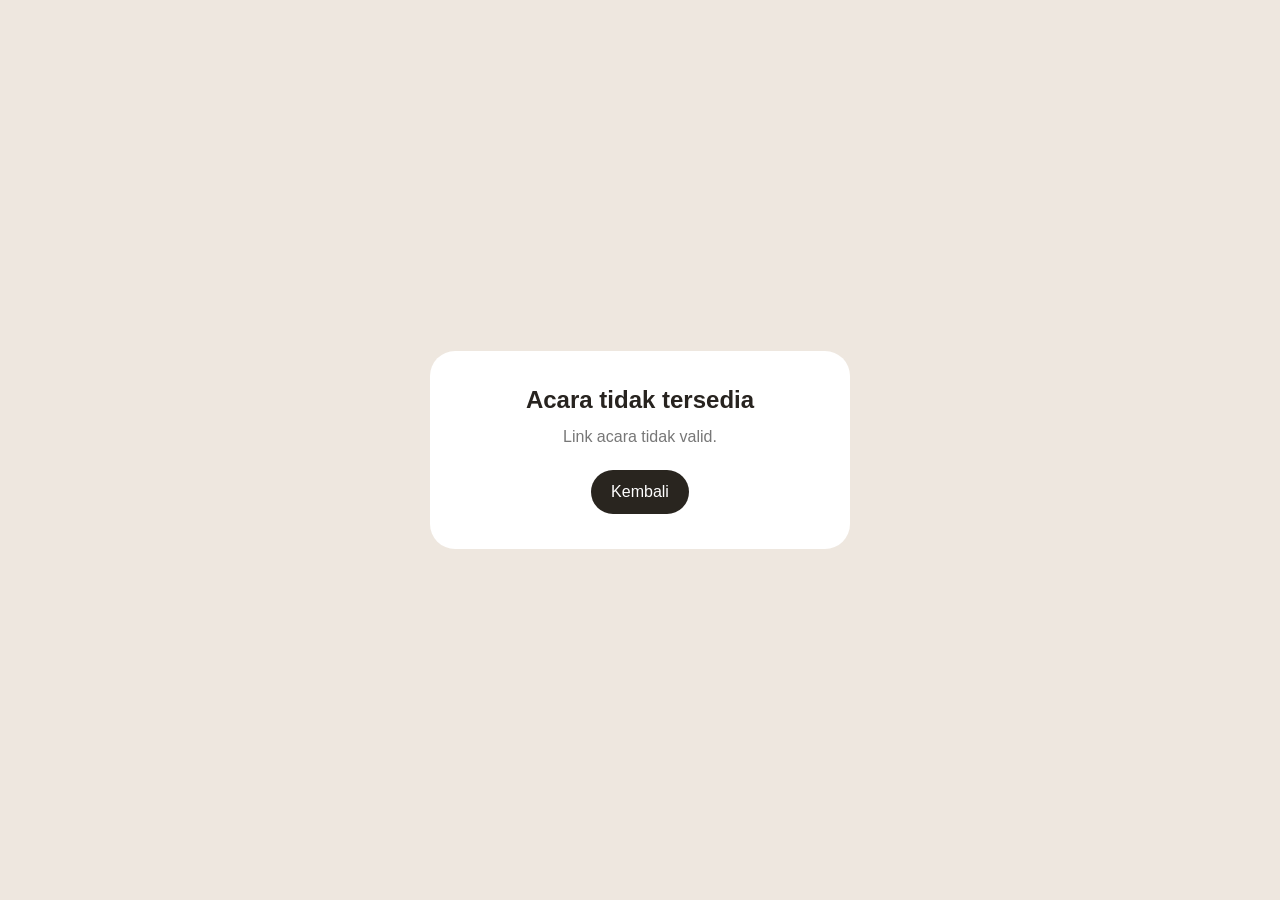
==== camera.html @ bd12e88d "Add utility actions button for mirror toggle" ====
<!DOCTYPE html>
<html lang="id">
<head>
<meta charset="UTF-8">

<meta
  name="viewport"
  content="width=device-width, initial-scale=1.0, viewport-fit=cover"
>

<title>Kamera | MoreMoments</title>

<style>

*{
  margin:0;
  padding:0;
  box-sizing:border-box;
}

html,
body{
  width:100%;
  height:100%;
  background:#000;
  font-family:Arial,Helvetica,sans-serif;
}

body{
  overflow:hidden;
}

.camera-app{
  width:100%;
  height:100%;
  position:relative;
  background:#000;
}


/* VIDEO */

.video-box{
  position:absolute;
  inset:0;
  overflow:hidden;
  background:#111;
}

video{
  width:100%;
  height:100%;
  object-fit:cover;
}


/* TOP */

.topbar{
  position:absolute;
  top:0;
  left:0;
  right:0;
  z-index:10;

  padding:
    max(18px, env(safe-area-inset-top))
    20px
    20px;

  display:flex;
  justify-content:space-between;
  align-items:center;

  background:linear-gradient(
    rgba(0,0,0,.58),
    transparent
  );

  color:white;
}

.event-info small{
  display:block;
  margin-bottom:3px;
  font-size:11px;
  opacity:.75;
}

.event-info strong{
  display:block;
  max-width:260px;
  overflow:hidden;
  text-overflow:ellipsis;
  white-space:nowrap;
  font-size:16px;
}

.event-time{
  margin-top:3px;
  font-size:9px;
  opacity:.7;
}

.exit{
  width:42px;
  height:42px;

  display:flex;
  align-items:center;
  justify-content:center;

  border-radius:50%;

  background:rgba(0,0,0,.35);

  backdrop-filter:blur(10px);

  color:#fff;
  text-decoration:none;

  font-size:21px;
}


/* COUNTER */

.counter{
  position:absolute;
  top:105px;
  left:50%;
  z-index:10;

  transform:translateX(-50%);

  padding:9px 15px;

  border-radius:999px;

  background:rgba(0,0,0,.46);

  backdrop-filter:blur(10px);

  color:#fff;

  font-size:12px;

  white-space:nowrap;
}

.utility-actions{
  position:absolute;
  top:155px;
  right:24px;
  z-index:10;

  display:flex;
  align-items:center;
  gap:10px;
}


/* FILTER BAR */

.filters{
  position:absolute;
  left:0;
  right:0;
  bottom:128px;
  z-index:25;
  display:flex;
  gap:8px;
  padding:0 14px 10px;
  overflow-x:auto;
  scrollbar-width:none;
  -webkit-overflow-scrolling:touch;
}

.filters::-webkit-scrollbar{
  display:none;
}

.filter-button{
  flex:none;
  min-width:82px;
  min-height:42px;
  padding:8px 12px;
  border:1px solid rgba(255,255,255,.28);
  border-radius:999px;
  background:rgba(0,0,0,.34);
  backdrop-filter:blur(10px);
  color:#fff;
  font-size:10px;
  font-weight:700;
  cursor:pointer;
}

.filter-button.active{
  background:#fff;
  color:#211d1a;
  border-color:#fff;
}

.filter-button small{
  display:block;
  margin-top:2px;
  font-size:8px;
  font-weight:400;
  opacity:.72;
}


/* BOTTOM CONTROLS */

.controls{
  position:absolute;
  bottom:0;
  left:0;
  right:0;
  z-index:20;

  padding:
    25px
    24px
    max(28px, env(safe-area-inset-bottom));

  background:linear-gradient(
    transparent,
    rgba(0,0,0,.78)
  );
}

.control-row{
  display:grid;
  grid-template-columns:1fr auto 1fr;
  align-items:center;
}


/* LAST PHOTO */

.last-photo{
  width:52px;
  height:52px;

  overflow:hidden;

  border:2px solid rgba(255,255,255,.65);
  border-radius:12px;

  background:rgba(255,255,255,.15);
}

.last-photo img{
  width:100%;
  height:100%;
  object-fit:cover;
  display:none;
}


/* SHUTTER */

.shutter-wrap{
  display:flex;
  justify-content:center;
}

.shutter{
  width:78px;
  height:78px;

  padding:5px;

  border:5px solid #fff;
  border-radius:50%;

  background:transparent;

  cursor:pointer;
}

.shutter-inner{
  width:100%;
  height:100%;

  border-radius:50%;

  background:#fff;

  transition:.12s;
}

.shutter:active .shutter-inner{
  transform:scale(.88);
}

.shutter:disabled{
  opacity:.5;
  cursor:not-allowed;
}


/* SWITCH */

.switch-wrap{
  display:flex;
  justify-content:flex-end;
  align-items:center;
  gap:8px;
}

.switch,
.mirror-toggle{
  width:52px;
  height:52px;

  border:0;
  border-radius:50%;

  background:rgba(255,255,255,.18);

  backdrop-filter:blur(10px);

  color:#fff;

  font-size:22px;

  cursor:pointer;
}

.mirror-toggle{
  font-size:18px;
  font-weight:800;
}

.mirror-toggle.active{
  background:#fff;
  color:#211d1a;
}

.topbar-actions{
  display:flex;
  align-items:center;
  gap:10px;
}

.timer-toggle{
  min-width:64px;
  height:42px;
  padding:0 14px;

  border:0;
  border-radius:999px;

  background:rgba(0,0,0,.35);

  backdrop-filter:blur(10px);

  color:#fff;

  font-size:13px;
  font-weight:800;
  letter-spacing:.2px;

  cursor:pointer;
}

.timer-toggle.active{
  background:#fff;
  color:#211d1a;
}

.timer-countdown{
  display:none;
  position:absolute;
  inset:0;
  z-index:450;
  align-items:center;
  justify-content:center;
  pointer-events:none;
  background:rgba(0,0,0,.18);
}

.timer-countdown.visible{
  display:flex;
}

.timer-countdown-number{
  width:126px;
  height:126px;
  display:flex;
  align-items:center;
  justify-content:center;
  border:4px solid rgba(255,255,255,.9);
  border-radius:50%;
  background:rgba(0,0,0,.38);
  backdrop-filter:blur(8px);
  color:#fff;
  font-family:Georgia,serif;
  font-size:64px;
  line-height:1;
  box-shadow:0 18px 50px rgba(0,0,0,.25);
}


/* FLASH */

.flash{
  position:absolute;
  inset:0;
  z-index:100;

  background:#fff;

  pointer-events:none;

  opacity:0;
}

.flash.active{
  animation:flash .25s ease;
}

@keyframes flash{
  0%{opacity:0;}
  40%{opacity:.9;}
  100%{opacity:0;}
}


/* PERMISSION */

.permission{
  position:absolute;
  inset:0;
  z-index:200;

  padding:25px;

  display:flex;
  align-items:center;
  justify-content:center;

  background:#f7f4f0;
}

.permission-card{
  width:100%;
  max-width:390px;

  padding:38px 28px;

  border-radius:28px;

  background:#fff;

  text-align:center;

  box-shadow:
    0 30px 80px
    rgba(0,0,0,.15);
}

.camera-icon{
  width:75px;
  height:75px;

  margin:0 auto 22px;

  display:flex;
  align-items:center;
  justify-content:center;

  border-radius:22px;

  background:#eee7df;

  font-size:34px;
}

.permission h1{
  margin-bottom:10px;
  font-size:25px;
}

.permission p{
  margin-bottom:25px;

  color:#777;

  font-size:14px;
  line-height:1.6;
}

.permission button{
  width:100%;
  height:53px;

  border:0;
  border-radius:999px;

  background:#29251f;
  color:#fff;

  font-size:15px;
  font-weight:700;

  cursor:pointer;
}

.permission-error{
  margin-top:16px;

  color:#b34f4f;

  font-size:12px;
  line-height:1.5;
}


/* LIMIT */

.limit-screen{
  display:none;

  position:absolute;
  inset:0;
  z-index:300;

  padding:25px;

  align-items:center;
  justify-content:center;

  background:#f7f4f0;
}

.limit-card{
  width:100%;
  max-width:380px;

  padding:35px;

  border-radius:28px;

  background:#fff;

  text-align:center;
}

.limit-card h2{
  margin-bottom:10px;
}

.limit-card p{
  margin-bottom:22px;

  color:#777;

  font-size:14px;
  line-height:1.6;
}

.limit-card a{
  display:inline-flex;
  align-items:center;
  justify-content:center;

  min-height:48px;

  padding:0 23px;

  border-radius:999px;

  background:#29251f;
  color:#fff;

  text-decoration:none;

  font-size:13px;
  font-weight:700;
}


/* EVENT LOCK */

.lock-screen{
  display:none;

  position:absolute;
  inset:0;
  z-index:500;

  padding:25px;

  align-items:center;
  justify-content:center;

  background:#f7f4f0;
}

.lock-screen.visible{
  display:flex;
}

.lock-card{
  width:100%;
  max-width:390px;

  padding:36px 28px;

  border-radius:30px;

  background:#fff;

  text-align:center;

  box-shadow:
    0 30px 80px
    rgba(0,0,0,.12);
}

.lock-icon{
  width:72px;
  height:72px;

  margin:0 auto 20px;

  display:flex;
  align-items:center;
  justify-content:center;

  border-radius:22px;

  background:#eee7df;

  font-size:32px;
}

.lock-label{
  margin-bottom:8px;

  color:#9c7457;

  font-size:10px;
  font-weight:800;

  letter-spacing:1.4px;
  text-transform:uppercase;
}

.lock-card h2{
  margin-bottom:10px;
  font-size:25px;
}

.lock-card p{
  color:#777;

  font-size:13px;
  line-height:1.65;
}

.lock-time{
  margin-top:18px;

  padding:14px;

  border-radius:15px;

  background:#f7f3ef;

  font-size:12px;
  line-height:1.65;
}

.lock-button{
  width:100%;
  min-height:50px;

  margin-top:18px;

  display:flex;
  align-items:center;
  justify-content:center;

  border-radius:999px;

  background:#29251f;
  color:#fff;

  text-decoration:none;

  font-size:13px;
  font-weight:700;
}

.lock-button.light{
  margin-top:8px;

  border:1px solid #ddd5cd;

  background:#fff;
  color:#29251f;
}


/* LOADING */

.loading-screen{
  position:absolute;
  inset:0;
  z-index:600;

  display:flex;
  align-items:center;
  justify-content:center;

  padding:25px;

  background:#f7f4f0;
}

.loading-card{
  color:#756d66;
  text-align:center;
  font-size:13px;
}


/* DESKTOP */

@media(min-width:700px){

  .camera-app{
    max-width:500px;
    margin:auto;
  }

  body{
    background:#111;
  }
}

</style>
</head>

<body>


<div class="camera-app">


  <div class="video-box">

    <video
      id="video"
      autoplay
      playsinline
      muted
    ></video>

  </div>


  <div class="topbar">

    <div class="event-info">

      <small id="guestName">
        Tamu
      </small>

      <strong id="eventName">
        MoreMoments
      </strong>

      <div
        class="event-time"
        id="eventTime"
      ></div>

    </div>

    <div class="topbar-actions">

      <button
        class="timer-toggle"
        id="timerToggle"
        aria-label="Timer kamera"
        title="Timer mati"
        type="button"
      >
        0s
      </button>

      <a
        href="#"
        class="exit"
        id="exitButton"
      >
        ×
      </a>

    </div>

  </div>


  <div
    class="counter"
    id="counter"
  >
    0 dari 15 foto
  </div>


  <div class="utility-actions">

    <button
      class="mirror-toggle active"
      id="mirrorToggle"
      aria-label="Mode cermin"
      title="Mode cermin aktif"
      type="button"
    >
      ⇆
    </button>

  </div>


  <div
    class="filters"
    id="filters"
    aria-label="Pilihan filter kamera"
  >

    <button class="filter-button active" type="button" data-filter="original">Original<small>Asli</small></button>
    <button class="filter-button" type="button" data-filter="natural">Natural<small>Lembut</small></button>
    <button class="filter-button" type="button" data-filter="bright">Bright<small>Lebih cerah</small></button>
    <button class="filter-button" type="button" data-filter="softwhite">Soft White<small>Putih halus</small></button>
    <button class="filter-button" type="button" data-filter="beauty">Beauty Glow<small>Cerah manis</small></button>
    <button class="filter-button" type="button" data-filter="creamy">Creamy<small>Putih creamy</small></button>
    <button class="filter-button" type="button" data-filter="rosy">Rosy<small>Pink lembut</small></button>
    <button class="filter-button" type="button" data-filter="peach">Peach<small>Fresh hangat</small></button>
    <button class="filter-button" type="button" data-filter="warm">Warm Glow<small>Hangat</small></button>
    <button class="filter-button" type="button" data-filter="cool">Cool Clean<small>Putih dingin</small></button>
    <button class="filter-button" type="button" data-filter="latte">Latte<small>Coklat lembut</small></button>
    <button class="filter-button" type="button" data-filter="dreamy">Dreamy<small>Soft airy</small></button>
    <button class="filter-button" type="button" data-filter="film">Film<small>Analog</small></button>
    <button class="filter-button" type="button" data-filter="moody">Moody<small>Dramatis</small></button>
    <button class="filter-button" type="button" data-filter="bw">B&amp;W<small>Hitam putih</small></button>
    <button class="filter-button" type="button" data-filter="vintage">Vintage<small>Klasik</small></button>

  </div>


  <div class="controls">

    <div class="control-row">


      <div class="last-photo">

        <img
          id="lastPhoto"
          alt="Foto terakhir"
        >

      </div>


      <div class="shutter-wrap">

        <button
          class="shutter"
          id="captureButton"
          aria-label="Ambil foto"
        >

          <div class="shutter-inner"></div>

        </button>

      </div>


      <div class="switch-wrap">

        <button
          class="switch"
          id="switchCamera"
          aria-label="Ganti kamera"
        >
          ↻
        </button>

      </div>


    </div>

  </div>


  <div
    class="timer-countdown"
    id="timerCountdown"
  >
    <div
      class="timer-countdown-number"
      id="timerCountdownNumber"
    >
      3
    </div>
  </div>

  <div
    class="flash"
    id="flash"
  ></div>


  <!-- IZIN KAMERA -->

  <div
    class="permission"
    id="permissionScreen"
  >

    <div class="permission-card">

      <div class="camera-icon">
        📷
      </div>

      <h1>
        Izinkan kamera
      </h1>

      <p>
        MoreMoments memerlukan akses kamera
        agar Anda dapat mengabadikan momen acara.
      </p>

      <button id="startCamera">
        Buka Kamera
      </button>

      <div
        class="permission-error"
        id="permissionError"
      ></div>

    </div>

  </div>


  <!-- JATAH HABIS -->

  <div
    class="limit-screen"
    id="limitScreen"
  >

    <div class="limit-card">

      <h2>
        Semua foto sudah diambil 🎉
      </h2>

      <p>
        Anda sudah menggunakan seluruh
        jatah foto untuk acara ini.
      </p>

      <a
        href="#"
        id="backEvent"
      >
        Kembali ke Acara
      </a>

    </div>

  </div>


  <!-- EVENT LOCK -->

  <div
    class="lock-screen"
    id="lockScreen"
  >

    <div class="lock-card">

      <div
        class="lock-icon"
        id="lockIcon"
      >
        ⏳
      </div>

      <div
        class="lock-label"
        id="lockLabel"
      >
        MOREMOMENTS
      </div>

      <h2 id="lockTitle">
        Acara belum dimulai
      </h2>

      <p id="lockText">
        Kamera belum tersedia.
      </p>

      <div
        class="lock-time"
        id="lockTime"
      ></div>

      <a
        href="#"
        class="lock-button"
        id="lockMainButton"
      >
        Kembali ke Acara
      </a>

      <a
        href="#"
        class="lock-button light"
        id="lockGalleryButton"
        style="display:none"
      >
        Lihat Galeri
      </a>

    </div>

  </div>


  <!-- LOADING -->

  <div
    class="loading-screen"
    id="loadingScreen"
  >

    <div class="loading-card">
      Memeriksa waktu acara...
    </div>

  </div>


  <canvas
    id="canvas"
    hidden
  ></canvas>

</div>


<script>

/* =====================================================
   CONFIG
===================================================== */

const API_URL =
  "https://api.ege.my.id";


const params =
  new URLSearchParams(
    window.location.search
  );


const slug =
  params.get("e");


/* =====================================================
   DATA
===================================================== */

let eventData =
  null;


let guest =
  null;


let stream =
  null;


let facingMode =
  "environment";


let mirrorMode =
  true;

let timerSeconds =
  0;

let timerRunning =
  false;

const TIMER_OPTIONS = [
  0,
  3,
  5,
  10
];


let eventTimer =
  null;


let refreshTimer =
  null;


let currentMode =
  null;


let activeFilter =
  "original";


const FILTERS = {

  original:{
    label:"Original",
    css:"none",
    brightness:1,
    contrast:1,
    saturation:1,
    warmth:0,
    tint:0,
    fade:0,
    grayscale:0,
    sepia:0
  },

  natural:{
    label:"Natural",
    css:"brightness(1.05) contrast(.98) saturate(1.04)",
    brightness:1.05,
    contrast:.98,
    saturation:1.04,
    warmth:2,
    tint:1,
    fade:.01,
    grayscale:0,
    sepia:0
  },

  bright:{
    label:"Bright",
    css:"brightness(1.14) contrast(1.03) saturate(1.04)",
    brightness:1.14,
    contrast:1.03,
    saturation:1.04,
    warmth:1,
    tint:0,
    fade:0,
    grayscale:0,
    sepia:0
  },

  softwhite:{
    label:"Soft White",
    css:"brightness(1.18) contrast(.94) saturate(.94)",
    brightness:1.18,
    contrast:.94,
    saturation:.94,
    warmth:1,
    tint:1,
    fade:.035,
    grayscale:0,
    sepia:0
  },

  beauty:{
    label:"Beauty Glow",
    css:"brightness(1.16) contrast(.95) saturate(1.08)",
    brightness:1.16,
    contrast:.95,
    saturation:1.08,
    warmth:4,
    tint:3,
    fade:.025,
    grayscale:0,
    sepia:.02
  },

  creamy:{
    label:"Creamy",
    css:"brightness(1.12) contrast(.92) saturate(.98) sepia(.06)",
    brightness:1.12,
    contrast:.92,
    saturation:.98,
    warmth:8,
    tint:2,
    fade:.055,
    grayscale:0,
    sepia:.06
  },

  rosy:{
    label:"Rosy",
    css:"brightness(1.10) contrast(.96) saturate(1.08)",
    brightness:1.10,
    contrast:.96,
    saturation:1.08,
    warmth:3,
    tint:9,
    fade:.025,
    grayscale:0,
    sepia:.02
  },

  peach:{
    label:"Peach",
    css:"brightness(1.10) contrast(.97) saturate(1.10) sepia(.05)",
    brightness:1.10,
    contrast:.97,
    saturation:1.10,
    warmth:9,
    tint:5,
    fade:.02,
    grayscale:0,
    sepia:.05
  },

  warm:{
    label:"Warm Glow",
    css:"brightness(1.08) contrast(1.02) saturate(1.10) sepia(.10)",
    brightness:1.08,
    contrast:1.02,
    saturation:1.10,
    warmth:12,
    tint:2,
    fade:0,
    grayscale:0,
    sepia:.10
  },

  cool:{
    label:"Cool Clean",
    css:"brightness(1.11) contrast(1.01) saturate(.94)",
    brightness:1.11,
    contrast:1.01,
    saturation:.94,
    warmth:-10,
    tint:0,
    fade:.01,
    grayscale:0,
    sepia:0
  },

  latte:{
    label:"Latte",
    css:"brightness(1.06) contrast(.94) saturate(.90) sepia(.13)",
    brightness:1.06,
    contrast:.94,
    saturation:.90,
    warmth:10,
    tint:1,
    fade:.07,
    grayscale:0,
    sepia:.13
  },

  dreamy:{
    label:"Dreamy",
    css:"brightness(1.14) contrast(.90) saturate(.92)",
    brightness:1.14,
    contrast:.90,
    saturation:.92,
    warmth:2,
    tint:4,
    fade:.08,
    grayscale:0,
    sepia:.02
  },

  film:{
    label:"Film",
    css:"brightness(1.03) contrast(1.08) saturate(.88) sepia(.06)",
    brightness:1.03,
    contrast:1.08,
    saturation:.88,
    warmth:5,
    tint:0,
    fade:.03,
    grayscale:.03,
    sepia:.06
  },

  moody:{
    label:"Moody",
    css:"brightness(.92) contrast(1.13) saturate(.86)",
    brightness:.92,
    contrast:1.13,
    saturation:.86,
    warmth:-2,
    tint:0,
    fade:0,
    grayscale:.05,
    sepia:0
  },

  bw:{
    label:"B&W",
    css:"grayscale(1) contrast(1.08) brightness(1.04)",
    brightness:1.04,
    contrast:1.08,
    saturation:1,
    warmth:0,
    tint:0,
    fade:0,
    grayscale:1,
    sepia:0
  },

  vintage:{
    label:"Vintage",
    css:"sepia(.28) saturate(.88) contrast(.96) brightness(1.05)",
    brightness:1.05,
    contrast:.96,
    saturation:.88,
    warmth:8,
    tint:1,
    fade:.05,
    grayscale:0,
    sepia:.28
  }

};


/*
Jam server.
*/

let serverEpochMs =
  null;


let performanceBaseline =
  null;


/* =====================================================
   ELEMENT
===================================================== */

const video =
  document.getElementById(
    "video"
  );


const canvas =
  document.getElementById(
    "canvas"
  );


const captureButton =
  document.getElementById(
    "captureButton"
  );


const switchButton =
  document.getElementById(
    "switchCamera"
  );


const mirrorToggle =
  document.getElementById(
    "mirrorToggle"
  );

const timerToggle =
  document.getElementById(
    "timerToggle"
  );

const timerCountdown =
  document.getElementById(
    "timerCountdown"
  );

const timerCountdownNumber =
  document.getElementById(
    "timerCountdownNumber"
  );


const permissionScreen =
  document.getElementById(
    "permissionScreen"
  );


const permissionError =
  document.getElementById(
    "permissionError"
  );


const lastPhoto =
  document.getElementById(
    "lastPhoto"
  );


const counter =
  document.getElementById(
    "counter"
  );


const flash =
  document.getElementById(
    "flash"
  );


const limitScreen =
  document.getElementById(
    "limitScreen"
  );


const lockScreen =
  document.getElementById(
    "lockScreen"
  );


const loadingScreen =
  document.getElementById(
    "loadingScreen"
  );


const filtersBar =
  document.getElementById(
    "filters"
  );


/* =====================================================
   TIMEZONE
===================================================== */

function timezoneLabel(
  timezone
){

  if(
    timezone ===
    "Asia/Jakarta"
  ){
    return "WIB";
  }


  if(
    timezone ===
    "Asia/Jayapura"
  ){
    return "WIT";
  }


  return "WITA";
}


/* =====================================================
   SERVER CLOCK
===================================================== */

function syncServerClock(
  serverTime
){

  const parsed =
    Date.parse(
      serverTime
    );


  if(
    Number.isNaN(
      parsed
    )
  ){
    return false;
  }


  serverEpochMs =
    parsed;


  performanceBaseline =
    performance.now();


  return true;
}


function getServerNow(){

  if(
    serverEpochMs === null ||
    performanceBaseline === null
  ){

    return null;
  }


  return (
    serverEpochMs
    +
    (
      performance.now()
      -
      performanceBaseline
    )
  );
}


/* =====================================================
   FORMAT DATE
===================================================== */

function formatDate(
  value
){

  if(!value){
    return "-";
  }


  return new Date(
    value +
    "T00:00:00"
  )
  .toLocaleDateString(
    "id-ID",
    {
      weekday:"long",
      day:"numeric",
      month:"long",
      year:"numeric"
    }
  );
}


function formatEventRange(
  startDate,
  endDate
){

  if(!startDate){
    return "-";
  }

  const finalEndDate =
    endDate ||
    startDate;

  if(
    finalEndDate ===
    startDate
  ){
    return formatDate(
      startDate
    );
  }

  return (
    formatDate(
      startDate
    )
    +
    " – "
    +
    formatDate(
      finalEndDate
    )
  );
}


/* =====================================================
   GUEST
===================================================== */

function loadGuest(){

  if(!slug){
    return false;
  }


  const saved =
    localStorage.getItem(
      "momentsGuest_" +
      slug
    );


  if(!saved){
    return false;
  }


  try{

    guest =
      JSON.parse(
        saved
      );


    if(
      !guest ||
      !guest.id ||
      !guest.guestToken
    ){
      return false;
    }


    return true;


  }catch(error){

    console.error(
      error
    );


    return false;
  }
}


/* =====================================================
   LOAD EVENT FROM SERVER
===================================================== */

async function loadEvent(
  quiet = false
){

  if(!slug){

    window.location.href =
      "index.html";

    return false;
  }


  try{

    const response =
      await fetch(
        API_URL +
        "/api/events/" +
        encodeURIComponent(
          slug
        ),
        {
          cache:"no-store"
        }
      );


    const data =
      await response.json();


    if(
      !response.ok ||
      !data.success ||
      !data.event
    ){

      throw new Error(
        data.error ||
        "Acara tidak ditemukan."
      );
    }


    if(
      data.serverTime
    ){

      syncServerClock(
        data.serverTime
      );
    }


    const raw =
      data.event;


    eventData = {

      id:
        raw.id,

      slug:
        raw.slug,

      name:
        raw.name,

      type:
        raw.event_type,

      date:
        raw.event_date,

      endDate:
        raw.end_date ||
        raw.event_date,

      startTime:
        raw.start_time,

      endTime:
        raw.end_time,

      timezone:
        raw.timezone ||
        "Asia/Makassar",

      maxGuests:
        Number(
          raw.max_guests ||
          0
        ),

      shots:
        Number(
          raw.shots_per_guest ||
          15
        ),

      filter:
        raw.filter ||
        "original",

      status:
        raw.status,

      phase:
        data.eventPhase ||
        raw.event_phase ||
        "invalid",

      startAt:
        raw.start_at
          ?
          Date.parse(
            raw.start_at
          )
          :
          null,

      endAt:
        raw.end_at
          ?
          Date.parse(
            raw.end_at
          )
          :
          null
    };


    /*
    Kalau jatah foto diedit pemilik,
    guest yang sudah masuk juga mengikuti
    batas terbaru.
    */

    if(guest){

      guest.shotsLimit =
        eventData.shots;


      localStorage.setItem(
        "momentsGuest_" +
        slug,

        JSON.stringify(
          guest
        )
      );
    }


    localStorage.setItem(
      "momentsEvent",
      JSON.stringify(
        eventData
      )
    );


    setupPage();


    loadingScreen.style.display =
      "none";


    checkEventAccess();


    return true;


  }catch(error){

    console.error(
      error
    );


    if(!quiet){

      loadingScreen.innerHTML = `

        <div class="lock-card">

          <div class="lock-icon">
            ⚠️
          </div>

          <h2>
            Acara tidak tersedia
          </h2>

          <p>
            ${escapeHtml(
              error.message
            )}
          </p>

          <a
            class="lock-button"
            href="index.html"
          >
            Kembali
          </a>

        </div>
      `;
    }


    return false;
  }
}


/* =====================================================
   ESCAPE
===================================================== */

function escapeHtml(
  value
){

  return String(
    value || ""
  )
  .replace(/&/g,"&amp;")
  .replace(/</g,"&lt;")
  .replace(/>/g,"&gt;")
  .replace(/"/g,"&quot;")
  .replace(/'/g,"&#039;");
}


/* =====================================================
   SETUP PAGE
===================================================== */

function setupPage(){

  if(!eventData){
    return;
  }


  const tz =
    timezoneLabel(
      eventData.timezone
    );


  document.getElementById(
    "eventName"
  ).textContent =
    eventData.name ||
    "MoreMoments";


  document.getElementById(
    "guestName"
  ).textContent =
    guest?.name ||
    "Tamu";


  document.getElementById(
    "eventTime"
  ).textContent =
    (
      eventData.endDate &&
      eventData.endDate !==
      eventData.date
        ?
        formatEventRange(
          eventData.date,
          eventData.endDate
        ) +
        " • "
        :
        ""
    )
    +
    eventData.startTime
    +
    "–"
    +
    eventData.endTime
    +
    " "
    +
    tz;


  document.getElementById(
    "exitButton"
  ).href =
    "event.html?e="
    +
    encodeURIComponent(
      slug
    );


  document.getElementById(
    "backEvent"
  ).href =
    "event.html?e="
    +
    encodeURIComponent(
      slug
    );


  document.getElementById(
    "lockMainButton"
  ).href =
    "event.html?e="
    +
    encodeURIComponent(
      slug
    );


  document.getElementById(
    "lockGalleryButton"
  ).href =
    "gallery.html?e="
    +
    encodeURIComponent(
      slug
    );


  document.title =
    "Kamera "
    +
    eventData.name
    +
    " | MoreMoments";


  updateCounter();
}


/* =====================================================
   EVENT MODE - SERVER TIME
===================================================== */

function getEventMode(){

  if(!eventData){
    return "loading";
  }


  if(
    eventData.status !==
    "active"
  ){
    return "inactive";
  }


  const now =
    getServerNow();


  /*
  Kalau belum ada clock server,
  percaya phase dari Worker.
  */

  if(
    now === null
  ){

    return (
      eventData.phase ||
      "invalid"
    );
  }


  if(
    !Number.isFinite(
      eventData.startAt
    ) ||
    !Number.isFinite(
      eventData.endAt
    )
  ){

    return (
      eventData.phase ||
      "invalid"
    );
  }


  if(
    now <
    eventData.startAt
  ){

    return "waiting";
  }


  if(
    now >=
    eventData.endAt
  ){

    return "finished";
  }


  return "active";
}


/* =====================================================
   COUNTDOWN TEXT
===================================================== */

function getCountdownText(){

  if(
    !eventData ||
    !Number.isFinite(
      eventData.startAt
    )
  ){

    return "";
  }


  const now =
    getServerNow();


  if(
    now === null
  ){
    return "";
  }


  let diff =
    Math.max(
      0,
      eventData.startAt -
      now
    );


  const day =
    86400000;


  const hour =
    3600000;


  const minute =
    60000;


  const days =
    Math.floor(
      diff /
      day
    );


  diff %=
    day;


  const hours =
    Math.floor(
      diff /
      hour
    );


  diff %=
    hour;


  const minutes =
    Math.floor(
      diff /
      minute
    );


  diff %=
    minute;


  const seconds =
    Math.floor(
      diff /
      1000
    );


  return (
    days
    +
    " hari "
    +
    String(
      hours
    ).padStart(
      2,
      "0"
    )
    +
    " jam "
    +
    String(
      minutes
    ).padStart(
      2,
      "0"
    )
    +
    " menit "
    +
    String(
      seconds
    ).padStart(
      2,
      "0"
    )
    +
    " detik"
  );
}


/* =====================================================
   LOCK
===================================================== */

function showLock(
  mode
){

  stopCamera();


  permissionScreen.style.display =
    "none";


  lockScreen.classList.add(
    "visible"
  );


  const icon =
    document.getElementById(
      "lockIcon"
    );


  const label =
    document.getElementById(
      "lockLabel"
    );


  const title =
    document.getElementById(
      "lockTitle"
    );


  const text =
    document.getElementById(
      "lockText"
    );


  const time =
    document.getElementById(
      "lockTime"
    );


  const gallery =
    document.getElementById(
      "lockGalleryButton"
    );


  gallery.style.display =
    "none";


  const tz =
    timezoneLabel(
      eventData.timezone
    );


  if(
    mode ===
    "waiting"
  ){

    icon.textContent =
      "⏳";


    label.textContent =
      "BELUM DIMULAI";


    title.textContent =
      "Acara belum dimulai";


    text.textContent =
      "QR Code Anda sudah benar. Kamera akan otomatis tersedia saat waktu acara dimulai.";


    time.innerHTML =
      "<strong>"
      +
      getCountdownText()
      +
      "</strong><br>"
      +
      "Kamera aktif "
      +
      formatDate(
        eventData.date
      )
      +
      " pukul "
      +
      eventData.startTime
      +
      " "
      +
      tz
      +
      ".";


  }else if(
    mode ===
    "finished"
  ){

    icon.textContent =
      "🎉";


    label.textContent =
      "SELESAI";


    title.textContent =
      "Acara telah selesai";


    text.textContent =
      "Waktu mengambil foto sudah berakhir. Terima kasih sudah ikut mengabadikan momen acara ini.";


    time.textContent =
      formatEventRange(
        eventData.date,
        eventData.endDate
      )
      +
      " • "
      +
      eventData.startTime
      +
      " – "
      +
      eventData.endTime
      +
      " "
      +
      tz;


    gallery.style.display =
      "flex";


  }else if(
    mode ===
    "inactive"
  ){

    icon.textContent =
      "🔒";


    label.textContent =
      "NONAKTIF";


    title.textContent =
      "Acara tidak aktif";


    text.textContent =
      "Acara ini sedang dinonaktifkan oleh penyelenggara.";


    time.textContent =
      "Kamera untuk tamu sedang ditutup.";


  }else{

    icon.textContent =
      "⚠️";


    label.textContent =
      "TIDAK TERSEDIA";


    title.textContent =
      "Kamera tidak tersedia";


    text.textContent =
      "Status acara tidak dapat ditentukan.";


    time.textContent =
      "";
  }
}


/* =====================================================
   CHECK ACCESS
===================================================== */

function checkEventAccess(){

  if(!eventData){
    return;
  }


  const mode =
    getEventMode();


  if(
    mode !==
    currentMode
  ){

    currentMode =
      mode;
  }


  if(
    mode ===
    "active"
  ){

    lockScreen.classList.remove(
      "visible"
    );


    const taken =
      Number(
        guest?.shotsTaken ||
        0
      );


    const limit =
      Number(
        eventData.shots ||
        15
      );


    if(
      taken >= limit
    ){

      limitScreen.style.display =
        "flex";


      permissionScreen.style.display =
        "none";


      stopCamera();


      return;
    }


    limitScreen.style.display =
      "none";


    /*
    Jangan tampilkan izin ulang
    kalau kamera sudah hidup.
    */

    if(!stream){

      permissionScreen.style.display =
        "flex";
    }


  }else{

    limitScreen.style.display =
      "none";


    showLock(
      mode
    );
  }
}


/* =====================================================
   COUNTER
===================================================== */

function updateCounter(){

  if(
    !guest ||
    !eventData
  ){
    return;
  }


  const taken =
    Number(
      guest.shotsTaken ||
      0
    );


  const max =
    Number(
      eventData.shots ||
      15
    );


  counter.textContent =
    taken
    +
    " dari "
    +
    max
    +
    " foto";


  if(
    taken >= max
  ){

    limitScreen.style.display =
      "flex";


    permissionScreen.style.display =
      "none";


    stopCamera();
  }
}


/* =====================================================
   MODE CERMIN
===================================================== */

function applyMirrorPreview(){

  video.style.transform =
    mirrorMode
      ?
      "scaleX(-1)"
      :
      "scaleX(1)";


  mirrorToggle.classList.toggle(
    "active",
    mirrorMode
  );


  mirrorToggle.title =
    mirrorMode
      ?
      "Mode cermin aktif"
      :
      "Mode cermin nonaktif";


  mirrorToggle.setAttribute(
    "aria-pressed",
    mirrorMode
      ?
      "true"
      :
      "false"
  );


  localStorage.setItem(
    "momentsMirrorMode",
    mirrorMode
      ?
      "1"
      :
      "0"
  );
}


function loadMirrorMode(){

  const saved =
    localStorage.getItem(
      "momentsMirrorMode"
    );


  /*
    Default SELALU cermin.
    Kalau user pernah mematikannya,
    pilihan terakhir tetap diingat.
  */
  mirrorMode =
    saved === null
      ?
      true
      :
      saved === "1";


  applyMirrorPreview();
}


mirrorToggle.addEventListener(
  "click",
  function(){

    mirrorMode =
      !mirrorMode;


    applyMirrorPreview();
  }
);


/* =====================================================
   FILTER CAMERA
===================================================== */

function applyFilterPreview(){

  const config =
    FILTERS[
      activeFilter
    ]
    ||
    FILTERS.original;


  video.style.filter =
    config.css;


  document
    .querySelectorAll(
      ".filter-button"
    )
    .forEach(
      button => {

        button.classList.toggle(
          "active",
          button.dataset.filter ===
          activeFilter
        );
      }
    );


  localStorage.setItem(
    "momentsCameraFilter",
    activeFilter
  );
}


function loadSavedFilter(){

  const saved =
    localStorage.getItem(
      "momentsCameraFilter"
    );


  if(
    saved &&
    FILTERS[saved]
  ){

    activeFilter =
      saved;
  }


  applyFilterPreview();
}


filtersBar.addEventListener(
  "click",
  function(event){

    const button =
      event.target.closest(
        ".filter-button"
      );


    if(!button){
      return;
    }


    const name =
      button.dataset.filter;


    if(!FILTERS[name]){
      return;
    }


    activeFilter =
      name;


    applyFilterPreview();
  }
);


/* =====================================================
   FILTER HASIL FOTO
   Diproses langsung per pixel agar hasil tersimpan
   sama dengan preview, termasuk di browser yang tidak
   mendukung CanvasRenderingContext2D.filter.
===================================================== */

function clamp255(value){
  return Math.max(
    0,
    Math.min(
      255,
      value
    )
  );
}


function applySavedPhotoFilter(
  ctx,
  width,
  height,
  filterName
){

  const preset =
    FILTERS[filterName] ||
    FILTERS.original;


  if(filterName === "original"){
    return;
  }


  const imageData =
    ctx.getImageData(
      0,
      0,
      width,
      height
    );


  const data =
    imageData.data;


  const brightness =
    preset.brightness ?? 1;


  const contrast =
    preset.contrast ?? 1;


  const saturation =
    preset.saturation ?? 1;


  const warmth =
    preset.warmth ?? 0;


  const tint =
    preset.tint ?? 0;


  const fade =
    preset.fade ?? 0;


  const grayscale =
    preset.grayscale ?? 0;


  const sepia =
    preset.sepia ?? 0;


  for(
    let i = 0;
    i < data.length;
    i += 4
  ){

    let r =
      data[i];

    let g =
      data[i + 1];

    let b =
      data[i + 2];


    /* brightness */

    r *= brightness;
    g *= brightness;
    b *= brightness;


    /* contrast */

    r =
      (r - 128) *
      contrast +
      128;

    g =
      (g - 128) *
      contrast +
      128;

    b =
      (b - 128) *
      contrast +
      128;


    /* saturation */

    const luma =
      0.299 * r +
      0.587 * g +
      0.114 * b;


    r =
      luma +
      (r - luma) *
      saturation;

    g =
      luma +
      (g - luma) *
      saturation;

    b =
      luma +
      (b - luma) *
      saturation;


    /* warmth */

    r += warmth;
    b -= warmth;


    /* pink / magenta tint */

    r += tint;
    b += tint * 0.45;
    g -= tint * 0.18;


    /* sepia */

    if(sepia > 0){

      const sr =
        r * .393 +
        g * .769 +
        b * .189;

      const sg =
        r * .349 +
        g * .686 +
        b * .168;

      const sb =
        r * .272 +
        g * .534 +
        b * .131;


      r =
        r * (1 - sepia) +
        sr * sepia;

      g =
        g * (1 - sepia) +
        sg * sepia;

      b =
        b * (1 - sepia) +
        sb * sepia;
    }


    /* grayscale */

    if(grayscale > 0){

      const gray =
        0.299 * r +
        0.587 * g +
        0.114 * b;


      r =
        r * (1 - grayscale) +
        gray * grayscale;

      g =
        g * (1 - grayscale) +
        gray * grayscale;

      b =
        b * (1 - grayscale) +
        gray * grayscale;
    }


    /* fade menuju putih */

    if(fade > 0){

      r =
        r * (1 - fade) +
        255 * fade;

      g =
        g * (1 - fade) +
        255 * fade;

      b =
        b * (1 - fade) +
        255 * fade;
    }


    data[i] =
      clamp255(r);

    data[i + 1] =
      clamp255(g);

    data[i + 2] =
      clamp255(b);
  }


  ctx.putImageData(
    imageData,
    0,
    0
  );
}


/* =====================================================
   START CAMERA
===================================================== */

async function startCamera(){

  /*
  Selalu cek server state lokal
  sebelum meminta izin kamera.
  */

  if(
    getEventMode() !==
    "active"
  ){

    checkEventAccess();

    return;
  }


  permissionError.textContent =
    "";


  if(
    !navigator.mediaDevices ||
    !navigator.mediaDevices.getUserMedia
  ){

    permissionError.textContent =
      "Browser ini tidak mendukung akses kamera.";

    return;
  }


  try{

    stopCamera();


    const constraints = {

      audio:false,

      video:{

        facingMode:{
          ideal:
            facingMode
        },

        width:{
          ideal:
            1920
        },

        height:{
          ideal:
            1080
        }
      }
    };


    stream =
      await navigator
        .mediaDevices
        .getUserMedia(
          constraints
        );


    /*
    Cek lagi setelah permission selesai.
    */

    if(
      getEventMode() !==
      "active"
    ){

      stopCamera();

      checkEventAccess();

      return;
    }


    video.srcObject =
      stream;


    await video.play();


    applyMirrorPreview();

    applyFilterPreview();


    permissionScreen.style.display =
      "none";


  }catch(error){

    console.error(
      error
    );


    permissionError.innerHTML =
      "Kamera tidak dapat dibuka.<br>"
      +
      "Pastikan izin kamera sudah diberikan pada browser.";
  }
}


/* =====================================================
   STOP CAMERA
===================================================== */

function stopCamera(){

  if(stream){

    stream
      .getTracks()
      .forEach(
        track =>
          track.stop()
      );


    stream =
      null;
  }


  video.srcObject =
    null;
}


/* =====================================================
   TIMER KAMERA
===================================================== */

function renderTimerButton(){

  timerToggle.textContent =
    timerSeconds === 0
      ?
      "⏱ Timer"
      :
      "⏱ " +
      timerSeconds +
      "s";

  timerToggle.classList.toggle(
    "active",
    timerSeconds > 0
  );

  timerToggle.title =
    timerSeconds === 0
      ?
      "Timer mati"
      :
      "Timer " +
      timerSeconds +
      " detik";

  localStorage.setItem(
    "momentsCameraTimer",
    String(
      timerSeconds
    )
  );
}


function loadTimerSetting(){

  timerSeconds = 0;

  localStorage.removeItem(
    "momentsCameraTimer"
  );

  renderTimerButton();
}


timerToggle.addEventListener(
  "click",
  function(){

    if(timerRunning){
      return;
    }

    const index =
      TIMER_OPTIONS.indexOf(
        timerSeconds
      );

    timerSeconds =
      TIMER_OPTIONS[
        (
          index + 1
        )
        %
        TIMER_OPTIONS.length
      ];

    renderTimerButton();
  }
);


async function runCaptureTimer(){

  if(
    timerSeconds <= 0
  ){
    return true;
  }

  timerRunning =
    true;

  captureButton.disabled =
    true;

  timerToggle.disabled =
    true;

  switchButton.disabled =
    true;

  mirrorToggle.disabled =
    true;

  timerCountdown.classList.add(
    "visible"
  );

  try{

    for(
      let remaining =
        timerSeconds;
      remaining >= 1;
      remaining--
    ){

      if(
        getEventMode() !==
        "active"
      ){
        return false;
      }

      timerCountdownNumber.textContent =
        String(
          remaining
        );

      await new Promise(
        resolve =>
          setTimeout(
            resolve,
            1000
          )
      );
    }

    timerCountdownNumber.textContent =
      "📷";

    await new Promise(
      resolve =>
        setTimeout(
          resolve,
          180
        )
    );

    return (
      getEventMode() ===
      "active"
    );

  }finally{

    timerCountdown.classList.remove(
      "visible"
    );

    timerRunning =
      false;

    captureButton.disabled =
      false;

    timerToggle.disabled =
      false;

    switchButton.disabled =
      false;

    mirrorToggle.disabled =
      false;
  }
}


/* =====================================================
   CAMERA BUTTON
===================================================== */

document.getElementById(
  "startCamera"
).addEventListener(
  "click",
  startCamera
);


/* =====================================================
   SWITCH CAMERA
===================================================== */

switchButton.addEventListener(
  "click",
  async function(){

    if(
      getEventMode() !==
      "active"
    ){

      checkEventAccess();

      return;
    }


    facingMode =
      facingMode ===
      "environment"
      ?
      "user"
      :
      "environment";


    await startCamera();
  }
);


/* =====================================================
   CAPTURE
===================================================== */

captureButton.addEventListener(
  "click",
  async function(){

    if(timerRunning){
      return;
    }

    if(
      getEventMode() !==
      "active"
    ){

      await loadEvent(
        true
      );

      checkEventAccess();

      return;
    }

    const ready =
      await runCaptureTimer();

    if(!ready){

      await loadEvent(
        true
      );

      checkEventAccess();

      return;
    }

    await capturePhoto();
  }
);


async function capturePhoto(){

  if(
    getEventMode() !==
    "active"
  ){

    await loadEvent(
      true
    );


    checkEventAccess();

    return;
  }


  const max =
    Number(
      eventData.shots ||
      15
    );


  if(
    Number(
      guest.shotsTaken ||
      0
    ) >= max
  ){

    updateCounter();

    return;
  }


  if(
    !video.videoWidth ||
    !video.videoHeight
  ){

    return;
  }


  captureButton.disabled =
    true;


  try{


    /* FLASH */

    flash.classList.remove(
      "active"
    );


    void flash.offsetWidth;


    flash.classList.add(
      "active"
    );


    /* FOTO SIZE */

    const maxWidth =
      1600;


    let width =
      video.videoWidth;


    let height =
      video.videoHeight;


    if(
      width >
      maxWidth
    ){

      const ratio =
        maxWidth /
        width;


      width =
        maxWidth;


      height =
        Math.round(
          height *
          ratio
        );
    }


    canvas.width =
      width;


    canvas.height =
      height;


    const ctx =
      canvas.getContext(
        "2d"
      );
    /* MODE CERMIN PADA HASIL FOTO */

    if(
      mirrorMode
    ){

      ctx.save();


      ctx.translate(
        width,
        0
      );


      ctx.scale(
        -1,
        1
      );


      ctx.drawImage(
        video,
        0,
        0,
        width,
        height
      );


      ctx.restore();


    }else{


      ctx.drawImage(
        video,
        0,
        0,
        width,
        height
      );
    }


    applySavedPhotoFilter(
      ctx,
      width,
      height,
      activeFilter
    );


    /* WEBP */

    const photoBlob =
      await new Promise(
        (
          resolve,
          reject
        ) => {

          canvas.toBlob(
            blob => {

              if(blob){

                resolve(
                  blob
                );

              }else{

                reject(
                  new Error(
                    "Foto gagal diproses."
                  )
                );
              }
            },

            "image/webp",

            0.82
          );
        }
      );


    /*
    Cek ulang waktu sebelum upload.
    */

    if(
      getEventMode() !==
      "active"
    ){

      await loadEvent(
        true
      );


      checkEventAccess();

      return;
    }


    /* PREVIEW */

    const previewUrl =
      URL.createObjectURL(
        photoBlob
      );


    lastPhoto.src =
      previewUrl;


    lastPhoto.style.display =
      "block";


    /* FORM */

    const formData =
      new FormData();


    formData.append(
      "photo",
      photoBlob,
      "photo.webp"
    );


    formData.append(
      "eventId",
      eventData.id
    );


    formData.append(
      "guestId",
      guest.id
    );


    formData.append(
      "guestToken",
      guest.guestToken
    );


    formData.append(
      "width",
      String(
        width
      )
    );


    formData.append(
      "height",
      String(
        height
      )
    );


    formData.append(
      "filter",
      activeFilter
    );


    /* UPLOAD */

    const response =
      await fetch(
        API_URL +
        "/api/photos",
        {
          method:
            "POST",

          body:
            formData
        }
      );


    const data =
      await response.json();


    if(
      !response.ok ||
      !data.success
    ){

      /*
      Kalau Worker menolak karena waktu/status,
      refresh event agar layar kamera
      langsung menyesuaikan.
      */

      if(
        data.eventPhase
      ){

        await loadEvent(
          true
        );


        checkEventAccess();
      }


      throw new Error(
        data.error ||
        "Foto gagal disimpan."
      );
    }


    guest.shotsTaken =
      Number(
        data.shotsTaken ||
        0
      );


    guest.shotsLimit =
      Number(
        data.shotsLimit ||
        eventData.shots
      );


    localStorage.setItem(
      "momentsGuest_" +
      slug,

      JSON.stringify(
        guest
      )
    );


    updateCounter();


  }catch(error){

    console.error(
      error
    );


    alert(
      error.message ||
      "Foto gagal di-upload."
    );


  }finally{

    captureButton.disabled =
      false;
  }
}


/* =====================================================
   CLEANUP
===================================================== */

function cleanup(){

  stopCamera();


  if(eventTimer){

    clearInterval(
      eventTimer
    );
  }


  if(refreshTimer){

    clearInterval(
      refreshTimer
    );
  }
}


window.addEventListener(
  "beforeunload",
  cleanup
);


/* =====================================================
   START
===================================================== */

async function start(){

  loadMirrorMode();

  loadTimerSetting();

  loadSavedFilter();


  /*
  Kamera hanya untuk tamu
  yang sudah bergabung.
  */

  if(
    !slug ||
    !loadGuest()
  ){

    window.location.href =
      "event.html?e="
      +
      encodeURIComponent(
        slug || ""
      );

    return;
  }


  const loaded =
    await loadEvent();


  if(!loaded){
    return;
  }


  /*
  Cek perubahan waktu setiap detik
  berdasarkan clock server.
  */

  eventTimer =
    setInterval(
      checkEventAccess,
      1000
    );


  /*
  Sinkron ke Cloudflare setiap 30 detik.

  Jika pemilik:
  - memperpanjang waktu
  - menambah jatah foto
  - menonaktifkan acara
  - mengaktifkan kembali acara

  perubahan otomatis masuk ke HP tamu.
  */

  refreshTimer =
    setInterval(
      async function(){

        await loadEvent(
          true
        );

      },
      30000
    );
}


start();

</script>

</body>
</html>
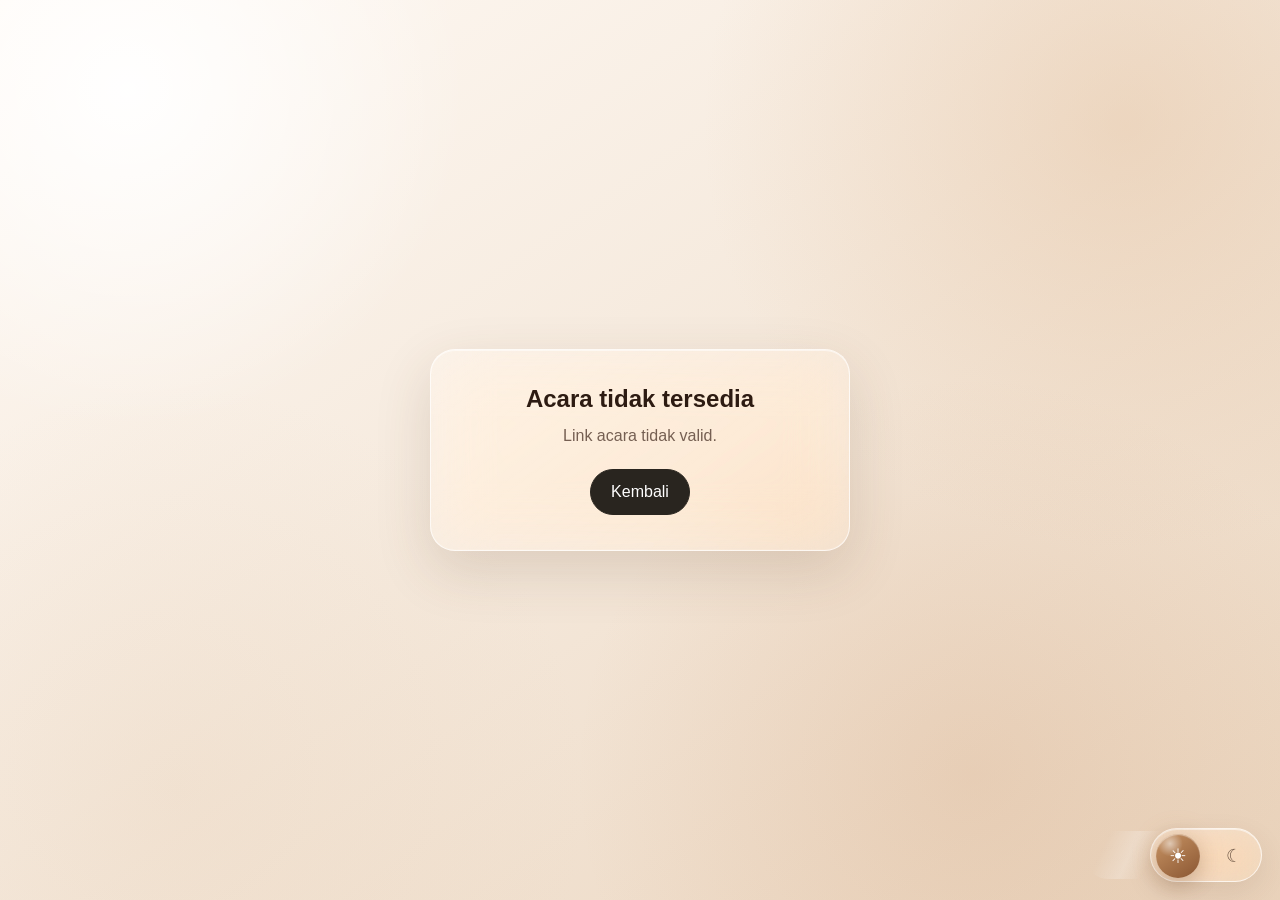
==== commit 66e5a910: "Update camera.html" ====
--- a/camera.html
+++ b/camera.html
@@ -150,13 +150,25 @@
 
 .utility-actions{
   position:absolute;
-  top:155px;
-  right:24px;
-  z-index:10;
+  right:18px;
+  bottom:190px;
+  z-index:30;
 
   display:flex;
   align-items:center;
   gap:10px;
+}
+
+.mirror-status{
+  padding:8px 12px;
+  border-radius:999px;
+  background:rgba(0,0,0,.36);
+  backdrop-filter:blur(10px);
+  color:#fff;
+  font-size:11px;
+  font-weight:700;
+  line-height:1.2;
+  white-space:nowrap;
 }
 
 
@@ -330,7 +342,7 @@
 }
 
 .mirror-toggle{
-  font-size:18px;
+  font-size:22px;
   font-weight:800;
 }
 
@@ -744,9 +756,42 @@
 }
 
 </style>
+<script>
+(function(){
+  try{
+    var t=localStorage.getItem("moremomentsTheme");
+    if(!t && window.matchMedia && window.matchMedia("(prefers-color-scheme: dark)").matches){
+      t="dark";
+    }
+    document.documentElement.setAttribute("data-theme",t||"light");
+  }catch(e){
+    document.documentElement.setAttribute("data-theme","light");
+  }
+})();
+</script>
+<link rel="stylesheet" href="brown-black-liquid-glass.css?v=7">
+<style id="camera-glass-ui-fix-v1">
+body.camera-body .mm-theme-switch{display:none !important}
+.camera-app .topbar{background:linear-gradient(to bottom,rgba(255,255,255,.18),rgba(255,255,255,.06),transparent) !important;border-bottom:0 !important;-webkit-backdrop-filter:blur(18px) saturate(150%) !important;backdrop-filter:blur(18px) saturate(150%) !important}
+html[data-theme="dark"] .camera-app .topbar{background:linear-gradient(to bottom,rgba(13,10,9,.66),rgba(13,10,9,.24),transparent) !important}
+.counter,.timer-toggle,.exit,.mirror-status,.mirror-toggle,.filter-button,.switch{border:1px solid rgba(255,255,255,.28) !important;-webkit-backdrop-filter:blur(18px) saturate(150%) !important;backdrop-filter:blur(18px) saturate(150%) !important;box-shadow:inset 0 1px 0 rgba(255,255,255,.18),0 8px 24px rgba(0,0,0,.12) !important}
+html[data-theme="light"] .counter,html[data-theme="light"] .timer-toggle,html[data-theme="light"] .exit,html[data-theme="light"] .mirror-status,html[data-theme="light"] .mirror-toggle,html[data-theme="light"] .filter-button,html[data-theme="light"] .switch{background:rgba(255,255,255,.16) !important;color:#fff !important}
+html[data-theme="dark"] .counter,html[data-theme="dark"] .timer-toggle,html[data-theme="dark"] .exit,html[data-theme="dark"] .mirror-status,html[data-theme="dark"] .mirror-toggle,html[data-theme="dark"] .filter-button,html[data-theme="dark"] .switch{background:rgba(15,12,11,.52) !important;color:#fff !important;border-color:rgba(255,255,255,.15) !important}
+.filter-button.active,.timer-toggle.active,.mirror-toggle.active{background:rgba(255,255,255,.94) !important;color:#241c18 !important;border-color:rgba(255,255,255,.88) !important}
+.controls{background:linear-gradient(to top,rgba(0,0,0,.46),rgba(0,0,0,.12),transparent) !important;-webkit-backdrop-filter:blur(10px) !important;backdrop-filter:blur(10px) !important}
+html[data-theme="dark"] .controls{background:linear-gradient(to top,rgba(8,6,5,.76),rgba(8,6,5,.26),transparent) !important}
+.filters{background:linear-gradient(to top,rgba(0,0,0,.16),transparent) !important}
+.utility-actions{bottom:190px !important;right:16px !important}
+html[data-theme="dark"] .permission,html[data-theme="dark"] .lock-screen,html[data-theme="dark"] .limit-screen,html[data-theme="dark"] .loading-screen{background:#0b0908 !important}
+html[data-theme="dark"] .permission-card,html[data-theme="dark"] .lock-card,html[data-theme="dark"] .limit-card{background:#1b1714 !important;border:1px solid rgba(255,255,255,.10) !important;color:#fff8f2 !important}
+html[data-theme="dark"] .permission-card h1,html[data-theme="dark"] .lock-card h2,html[data-theme="dark"] .limit-card h2{color:#fff8f2 !important}
+html[data-theme="dark"] .permission-card p,html[data-theme="dark"] .lock-card p,html[data-theme="dark"] .limit-card p{color:#d7c6ba !important}
+html[data-theme="dark"] .lock-time{background:rgba(255,255,255,.92) !important;color:#2b211b !important}
+@media(max-width:480px){.topbar{padding-left:14px !important;padding-right:14px !important}.topbar-actions{gap:8px !important}.timer-toggle{min-width:60px !important;padding:0 12px !important}}
+</style>
 </head>
 
-<body>
+<body class="camera-body">
 
 
 <div class="camera-app">
@@ -818,14 +863,21 @@
 
   <div class="utility-actions">
 
+    <div
+      class="mirror-status"
+      id="mirrorStatus"
+    >
+      Mode cermin tidak aktif
+    </div>
+
     <button
-      class="mirror-toggle active"
+      class="mirror-toggle"
       id="mirrorToggle"
       aria-label="Mode cermin"
-      title="Mode cermin aktif"
+      title="Mode cermin tidak aktif"
       type="button"
     >
-      ⇆
+      🪞
     </button>
 
   </div>
@@ -1110,7 +1162,7 @@
 
 
 let mirrorMode =
-  true;
+  false;
 
 let timerSeconds =
   0;
@@ -1398,6 +1450,11 @@
 const mirrorToggle =
   document.getElementById(
     "mirrorToggle"
+  );
+
+const mirrorStatus =
+  document.getElementById(
+    "mirrorStatus"
   );
 
 const timerToggle =
@@ -2613,7 +2670,7 @@
       ?
       "Mode cermin aktif"
       :
-      "Mode cermin nonaktif";
+      "Mode cermin tidak aktif";
 
 
   mirrorToggle.setAttribute(
@@ -2626,36 +2683,25 @@
   );
 
 
-  localStorage.setItem(
-    "momentsMirrorMode",
+  mirrorStatus.textContent =
     mirrorMode
       ?
-      "1"
+      "Mode cermin aktif"
       :
-      "0"
-  );
+      "Mode cermin tidak aktif";
 }
 
 
 function loadMirrorMode(){
 
-  const saved =
-    localStorage.getItem(
-      "momentsMirrorMode"
-    );
-
-
   /*
-    Default SELALU cermin.
-    Kalau user pernah mematikannya,
-    pilihan terakhir tetap diingat.
+    Default:
+    kamera belakang = tidak cermin
+    kamera depan    = cermin aktif
   */
   mirrorMode =
-    saved === null
-      ?
-      true
-      :
-      saved === "1";
+    facingMode ===
+    "user";
 
 
   applyMirrorPreview();
@@ -3387,6 +3433,11 @@
       "environment";
 
 
+    mirrorMode =
+      facingMode ===
+      "user";
+
+
     await startCamera();
   }
 );
@@ -3949,5 +4000,6 @@
 
 </script>
 
+<script src="theme-toggle.js?v=1"></script>
 </body>
 </html>
--- a/brown-black-liquid-glass.css
+++ b/brown-black-liquid-glass.css
@@ -0,0 +1,2218 @@
+
+/* =========================================================
+   MoreMoments — BROWN / BLACK LIQUID GLASS
+   Animated Light + Dark Mode
+========================================================= */
+
+:root{
+  --bg-1:#fffaf5;
+  --bg-2:#f5e9dc;
+  --bg-3:#ead4bd;
+
+  --text:#3a251a;
+  --muted:#816b5d;
+
+  --glass:rgba(255,255,255,.15);
+  --glass-strong:rgba(255,255,255,.32);
+  --glass-edge:rgba(255,255,255,.70);
+
+  --accent:#8a5632;
+  --accent-deep:#6c3e25;
+  --accent-light:#c99565;
+
+  --shadow:0 20px 55px rgba(92,61,39,.16);
+  --shadow-soft:0 10px 28px rgba(92,61,39,.10);
+  --glow:0 0 28px rgba(184,125,75,.20);
+
+  --transition-theme:
+    background .55s cubic-bezier(.2,.8,.2,1),
+    color .42s ease,
+    border-color .42s ease,
+    box-shadow .42s ease;
+}
+
+html[data-theme="dark"]{
+  --bg-1:#050505;
+  --bg-2:#0a0908;
+  --bg-3:#15100d;
+
+  --text:#fff8f2;
+  --muted:#c8b7aa;
+
+  --glass:rgba(28,24,21,.24);
+  --glass-strong:rgba(43,34,29,.34);
+  --glass-edge:rgba(237,205,177,.16);
+
+  --accent:#d19661;
+  --accent-deep:#9b6239;
+  --accent-light:#f0bd86;
+
+  --shadow:0 24px 70px rgba(0,0,0,.54);
+  --shadow-soft:0 12px 34px rgba(0,0,0,.36);
+  --glow:0 0 34px rgba(218,154,93,.22);
+}
+
+html,
+body{
+  min-height:100%;
+}
+
+html{
+  background:var(--bg-1);
+  transition:background .55s ease;
+}
+
+body{
+  transition:var(--transition-theme);
+}
+
+body:not(.camera-body){
+  color:var(--text) !important;
+  background:
+    radial-gradient(circle at 10% 10%,rgba(255,255,255,.96),transparent 24%),
+    radial-gradient(circle at 88% 14%,rgba(224,186,149,.40),transparent 31%),
+    radial-gradient(circle at 76% 86%,rgba(194,132,83,.16),transparent 32%),
+    radial-gradient(circle at 14% 88%,rgba(226,198,169,.20),transparent 30%),
+    linear-gradient(145deg,var(--bg-1),var(--bg-2) 48%,var(--bg-3)) !important;
+  background-attachment:fixed !important;
+  overflow-x:hidden;
+}
+
+html[data-theme="dark"] body:not(.camera-body){
+  background:
+    radial-gradient(circle at 82% 10%,rgba(164,104,59,.12),transparent 30%),
+    radial-gradient(circle at 15% 88%,rgba(105,66,43,.10),transparent 34%),
+    linear-gradient(145deg,var(--bg-1),var(--bg-2) 50%,var(--bg-3)) !important;
+}
+
+/* animated liquid blobs */
+body:not(.camera-body)::before,
+body:not(.camera-body)::after{
+  content:"";
+  position:fixed;
+  z-index:-1;
+  pointer-events:none;
+  border-radius:42% 58% 55% 45% / 45% 42% 58% 55%;
+  filter:blur(1px);
+  transition:all .7s cubic-bezier(.2,.8,.2,1);
+  animation:liquidFloat 11s ease-in-out infinite alternate;
+}
+
+body:not(.camera-body)::before{
+  width:300px;
+  height:230px;
+  left:-82px;
+  top:14%;
+  background:
+    radial-gradient(circle at 30% 20%,rgba(255,255,255,.90),transparent 25%),
+    linear-gradient(135deg,rgba(255,255,255,.30),rgba(186,126,78,.11));
+  border:1px solid rgba(255,255,255,.74);
+  box-shadow:
+    inset 18px 20px 36px rgba(255,255,255,.50),
+    inset -18px -18px 38px rgba(157,106,70,.09),
+    0 28px 60px rgba(97,65,43,.12);
+}
+
+body:not(.camera-body)::after{
+  width:350px;
+  height:270px;
+  right:-118px;
+  bottom:7%;
+  background:
+    radial-gradient(circle at 28% 20%,rgba(255,255,255,.60),transparent 22%),
+    linear-gradient(135deg,rgba(197,145,96,.20),rgba(230,206,180,.08));
+  border:1px solid rgba(255,255,255,.48);
+  box-shadow:
+    inset 16px 18px 34px rgba(255,255,255,.26),
+    inset -20px -18px 36px rgba(128,86,57,.11),
+    0 24px 58px rgba(94,61,40,.13);
+  animation-delay:-4s;
+}
+
+html[data-theme="dark"] body:not(.camera-body)::before,
+html[data-theme="dark"] body:not(.camera-body)::after{
+  border-color:rgba(224,186,154,.11);
+  background:
+    radial-gradient(circle at 28% 20%,rgba(226,181,143,.08),transparent 24%),
+    linear-gradient(135deg,rgba(121,76,48,.16),rgba(31,22,18,.16));
+  box-shadow:
+    inset 12px 14px 30px rgba(218,168,126,.06),
+    inset -20px -20px 38px rgba(0,0,0,.22),
+    0 28px 70px rgba(0,0,0,.34);
+}
+
+@keyframes liquidFloat{
+  0%{transform:translate3d(0,0,0) rotate(-2deg) scale(1);}
+  50%{transform:translate3d(16px,-12px,0) rotate(3deg) scale(1.035);}
+  100%{transform:translate3d(-8px,14px,0) rotate(-1deg) scale(.985);}
+}
+
+/* liquid glass surfaces */
+.header,
+.navbar,
+.topbar,
+.card,
+.hero,
+.summary-card,
+.storage-card,
+.event-card,
+.user-card,
+.limit-card,
+.status-card,
+.info-box,
+.timezone-box,
+.link-preview,
+.options,
+.recovery-help,
+.highlight,
+.contact,
+.owner-tools,
+.loading,
+.empty,
+.error,
+.form-card,
+.feature-card,
+.step-card,
+.cta-box,
+.footer-inner,
+.admin-status,
+.phone,
+.phone-screen{
+  color:var(--text) !important;
+  background:linear-gradient(145deg,var(--glass-strong),var(--glass)) !important;
+  border:1px solid var(--glass-edge) !important;
+  -webkit-backdrop-filter:blur(28px) saturate(180%) !important;
+  backdrop-filter:blur(28px) saturate(180%) !important;
+  box-shadow:
+    inset 0 1px 0 rgba(255,255,255,.52),
+    inset 0 -1px 0 rgba(255,255,255,.08),
+    var(--shadow) !important;
+  transition:var(--transition-theme), transform .22s ease !important;
+}
+
+html[data-theme="dark"] .header,
+html[data-theme="dark"] .navbar,
+html[data-theme="dark"] .topbar,
+html[data-theme="dark"] .card,
+html[data-theme="dark"] .hero,
+html[data-theme="dark"] .summary-card,
+html[data-theme="dark"] .storage-card,
+html[data-theme="dark"] .event-card,
+html[data-theme="dark"] .user-card,
+html[data-theme="dark"] .limit-card,
+html[data-theme="dark"] .status-card,
+html[data-theme="dark"] .info-box,
+html[data-theme="dark"] .timezone-box,
+html[data-theme="dark"] .link-preview,
+html[data-theme="dark"] .options,
+html[data-theme="dark"] .owner-tools,
+html[data-theme="dark"] .loading,
+html[data-theme="dark"] .empty,
+html[data-theme="dark"] .error,
+html[data-theme="dark"] .form-card{
+  box-shadow:
+    inset 0 1px 0 rgba(255,255,255,.08),
+    inset 0 -1px 0 rgba(255,255,255,.02),
+    var(--shadow) !important;
+}
+
+.header,
+.navbar,
+.topbar{
+  background:rgba(255,255,255,.12) !important;
+  border-bottom:1px solid var(--glass-edge) !important;
+  -webkit-backdrop-filter:blur(32px) saturate(185%) !important;
+  backdrop-filter:blur(32px) saturate(185%) !important;
+}
+
+html[data-theme="dark"] .header,
+html[data-theme="dark"] .navbar,
+html[data-theme="dark"] .topbar{
+  background:rgba(4,4,4,.56) !important;
+}
+
+/* subtle glass sheen */
+.card,
+.summary-card,
+.storage-card,
+.event-card,
+.user-card,
+.feature-card,
+.step-card,
+.hero{
+  border-radius:26px !important;
+  position:relative;
+  overflow:hidden;
+}
+
+.card::before,
+.summary-card::before,
+.storage-card::before,
+.event-card::before,
+.user-card::before,
+.feature-card::before,
+.step-card::before,
+.hero::before{
+  content:"";
+  position:absolute;
+  inset:-45% -90%;
+  pointer-events:none;
+  border-radius:inherit;
+  background:linear-gradient(
+    115deg,
+    transparent 35%,
+    rgba(255,255,255,.00) 43%,
+    rgba(255,255,255,.24) 49%,
+    rgba(255,255,255,.06) 55%,
+    transparent 63%
+  );
+  transform:translateX(-18%) rotate(2deg);
+  transition:transform .9s cubic-bezier(.2,.8,.2,1);
+}
+
+.card:hover::before,
+.summary-card:hover::before,
+.storage-card:hover::before,
+.event-card:hover::before,
+.user-card:hover::before,
+.feature-card:hover::before,
+.step-card:hover::before,
+.hero:hover::before{
+  transform:translateX(34%) rotate(2deg);
+}
+
+h1,h2,h3,h4,h5,h6,.logo,.brand,strong,label{
+  color:var(--text) !important;
+  transition:color .42s ease;
+}
+
+p,.meta,.muted,small,.helper,.note,.owner-note,.subtitle{
+  color:var(--muted) !important;
+  transition:color .42s ease;
+}
+
+/* form controls */
+input,
+select,
+textarea{
+  color:var(--text) !important;
+  background:rgba(255,255,255,.16) !important;
+  border:1px solid var(--glass-edge) !important;
+  -webkit-backdrop-filter:blur(18px) saturate(165%) !important;
+  backdrop-filter:blur(18px) saturate(165%) !important;
+  box-shadow:
+    inset 0 1px 0 rgba(255,255,255,.48),
+    0 8px 22px rgba(94,62,41,.07) !important;
+  transition:var(--transition-theme) !important;
+}
+
+html[data-theme="dark"] input,
+html[data-theme="dark"] select,
+html[data-theme="dark"] textarea{
+  background:rgba(20,17,15,.56) !important;
+  box-shadow:
+    inset 0 1px 0 rgba(255,255,255,.04),
+    0 8px 24px rgba(0,0,0,.24) !important;
+}
+
+input::placeholder,
+textarea::placeholder{
+  color:var(--muted) !important;
+  opacity:.82;
+}
+
+/* buttons */
+button,
+.button,
+.btn,
+.back,
+.btn-login,
+.btn-primary,
+.btn-secondary,
+.primary,
+.secondary,
+.filter-tab,
+.tab,
+.show-password,
+.toggle,
+.exit,
+.switch,
+.timer-toggle,
+.mirror-toggle{
+  border:1px solid var(--glass-edge) !important;
+  -webkit-backdrop-filter:blur(18px) saturate(175%) !important;
+  backdrop-filter:blur(18px) saturate(175%) !important;
+  transition:
+    transform .18s ease,
+    background .35s ease,
+    color .35s ease,
+    box-shadow .35s ease,
+    border-color .35s ease !important;
+}
+
+.button,
+.btn-secondary,
+.secondary,
+.back,
+.filter-tab:not(.active),
+.tab:not(.active){
+  color:var(--text) !important;
+  background:rgba(255,255,255,.17) !important;
+}
+
+html[data-theme="dark"] .button,
+html[data-theme="dark"] .btn-secondary,
+html[data-theme="dark"] .secondary,
+html[data-theme="dark"] .back,
+html[data-theme="dark"] .filter-tab:not(.active),
+html[data-theme="dark"] .tab:not(.active){
+  background:rgba(18,16,14,.50) !important;
+}
+
+.btn-primary,
+.primary,
+.button.dark,
+.main-button,
+.submit,
+.login-button,
+.reset-button,
+.tab.active,
+.filter-tab.active{
+  color:#fff !important;
+  background:linear-gradient(
+    135deg,
+    var(--accent),
+    var(--accent-deep) 52%,
+    var(--accent-light)
+  ) !important;
+  border-color:rgba(255,255,255,.28) !important;
+  box-shadow:
+    inset 0 1px 0 rgba(255,255,255,.38),
+    0 10px 28px rgba(105,68,43,.24),
+    var(--glow) !important;
+}
+
+button:active,
+.button:active,
+.btn:active{
+  transform:scale(.975);
+}
+
+/* gallery */
+.photo-card{
+  background:rgba(255,255,255,.10) !important;
+  border:1px solid var(--glass-edge) !important;
+  -webkit-backdrop-filter:blur(20px) saturate(175%) !important;
+  backdrop-filter:blur(20px) saturate(175%) !important;
+  box-shadow:var(--shadow-soft) !important;
+  transition:var(--transition-theme), transform .22s ease !important;
+}
+
+html[data-theme="dark"] .photo-card{
+  background:rgba(15,13,12,.50) !important;
+}
+
+.manage-photo,
+.hidden-badge{
+  background:rgba(55,35,24,.46) !important;
+  border:1px solid rgba(255,255,255,.18) !important;
+  color:#fff !important;
+  -webkit-backdrop-filter:blur(18px) saturate(155%) !important;
+  backdrop-filter:blur(18px) saturate(155%) !important;
+}
+
+/* lightbox */
+.lightbox{
+  background:rgba(0,0,0,.68) !important;
+  -webkit-backdrop-filter:blur(28px) saturate(120%) !important;
+  backdrop-filter:blur(28px) saturate(120%) !important;
+}
+
+.lightbox-content{
+  background:rgba(17,14,12,.52) !important;
+  border:1px solid rgba(229,195,165,.14) !important;
+  -webkit-backdrop-filter:blur(34px) saturate(140%) !important;
+  backdrop-filter:blur(34px) saturate(140%) !important;
+  box-shadow:0 30px 90px rgba(0,0,0,.44) !important;
+}
+
+/* camera keeps dark preview */
+body.camera-body,
+.camera-app{
+  background:#050505 !important;
+}
+
+.camera-app .topbar{
+  background:linear-gradient(
+    to bottom,
+    rgba(20,13,10,.64),
+    rgba(20,13,10,.08)
+  ) !important;
+  border-bottom:0 !important;
+}
+
+.camera-app .filters,
+.camera-app .counter,
+.camera-app .mirror-status,
+.camera-app .filter-button,
+.camera-app .timer-toggle,
+.camera-app .mirror-toggle,
+.camera-app .switch,
+.camera-app .exit{
+  background:rgba(50,32,23,.34) !important;
+  border:1px solid rgba(228,196,168,.16) !important;
+  color:#fff !important;
+  -webkit-backdrop-filter:blur(22px) saturate(150%) !important;
+  backdrop-filter:blur(22px) saturate(150%) !important;
+  box-shadow:0 10px 26px rgba(0,0,0,.24) !important;
+}
+
+.camera-app .filter-button.active,
+.camera-app .timer-toggle.active,
+.camera-app .mirror-toggle.active{
+  background:rgba(250,240,231,.92) !important;
+  color:#472b1b !important;
+}
+
+/* =========================================================
+   Animated Theme Switch
+========================================================= */
+
+.mm-theme-switch{
+  position:fixed;
+  right:18px;
+  bottom:18px;
+  z-index:9999;
+
+  width:112px;
+  height:54px;
+  padding:5px;
+
+  display:flex;
+  align-items:center;
+
+  border:1px solid var(--glass-edge);
+  border-radius:999px;
+
+  background:linear-gradient(
+    145deg,
+    var(--glass-strong),
+    var(--glass)
+  );
+
+  -webkit-backdrop-filter:blur(28px) saturate(190%);
+  backdrop-filter:blur(28px) saturate(190%);
+
+  box-shadow:
+    inset 0 1px 0 rgba(255,255,255,.52),
+    var(--shadow-soft);
+
+  cursor:pointer;
+  user-select:none;
+
+  transition:
+    background .45s ease,
+    border-color .45s ease,
+    box-shadow .45s ease,
+    transform .18s ease;
+}
+
+.mm-theme-switch:active{
+  transform:scale(.97);
+}
+
+.mm-theme-knob{
+  position:absolute;
+  left:5px;
+  top:5px;
+
+  width:44px;
+  height:44px;
+
+  border-radius:50%;
+
+  display:grid;
+  place-items:center;
+
+  color:#fff;
+  font-size:20px;
+
+  background:
+    radial-gradient(circle at 32% 22%,rgba(255,255,255,.55),transparent 28%),
+    linear-gradient(
+      145deg,
+      var(--accent-light),
+      var(--accent)
+    );
+
+  box-shadow:
+    inset 0 1px 1px rgba(255,255,255,.46),
+    0 8px 20px rgba(104,66,41,.24),
+    var(--glow);
+
+  transform:translateX(0);
+  transition:
+    transform .52s cubic-bezier(.22,1,.36,1),
+    background .45s ease,
+    box-shadow .45s ease;
+}
+
+html[data-theme="dark"] .mm-theme-knob{
+  transform:translateX(58px);
+  background:
+    radial-gradient(circle at 32% 22%,rgba(255,255,255,.12),transparent 28%),
+    linear-gradient(145deg,#171411,#050505);
+  box-shadow:
+    inset 0 1px 1px rgba(255,255,255,.10),
+    0 8px 24px rgba(0,0,0,.58),
+    0 0 24px rgba(209,145,86,.14);
+}
+
+.mm-theme-icon{
+  position:absolute;
+  width:44px;
+  height:44px;
+  display:grid;
+  place-items:center;
+  top:5px;
+  font-size:18px;
+  opacity:.72;
+  transition:
+    opacity .35s ease,
+    transform .52s cubic-bezier(.22,1,.36,1);
+}
+
+.mm-theme-sun{
+  left:5px;
+  color:#fff;
+}
+
+.mm-theme-moon{
+  right:5px;
+  color:var(--text);
+}
+
+html[data-theme="light"] .mm-theme-sun{
+  opacity:0;
+}
+
+html[data-theme="dark"] .mm-theme-moon{
+  opacity:0;
+}
+
+.mm-theme-switch::before{
+  content:"";
+  position:absolute;
+  inset:2px;
+  border-radius:inherit;
+  pointer-events:none;
+  background:linear-gradient(
+    115deg,
+    transparent 20%,
+    rgba(255,255,255,.24) 44%,
+    transparent 62%
+  );
+  transform:translateX(-65%);
+  transition:transform .8s cubic-bezier(.22,1,.36,1);
+}
+
+.mm-theme-switch:hover::before{
+  transform:translateX(65%);
+}
+
+/* animate whole page theme change */
+html.mm-theme-changing *,
+html.mm-theme-changing *::before,
+html.mm-theme-changing *::after{
+  transition-duration:.52s !important;
+}
+
+@media (hover:hover){
+  .card:hover,
+  .summary-card:hover,
+  .storage-card:hover,
+  .event-card:hover,
+  .user-card:hover,
+  .feature-card:hover,
+  .step-card:hover{
+    transform:translateY(-2px);
+  }
+
+  button:hover,
+  .button:hover,
+  .btn:hover{
+    transform:translateY(-1px);
+  }
+}
+
+@media(max-width:700px){
+  body:not(.camera-body)::before{
+    width:195px;
+    height:150px;
+  }
+
+  body:not(.camera-body)::after{
+    width:225px;
+    height:180px;
+  }
+
+  .mm-theme-switch{
+    right:12px;
+    bottom:12px;
+    width:102px;
+    height:50px;
+  }
+
+  .mm-theme-knob{
+    width:40px;
+    height:40px;
+  }
+
+  html[data-theme="dark"] .mm-theme-knob{
+    transform:translateX(52px);
+  }
+
+  .mm-theme-icon{
+    width:40px;
+    height:40px;
+  }
+}
+
+@media(prefers-reduced-motion:reduce){
+  *,
+  *::before,
+  *::after{
+    animation-duration:.001ms !important;
+    animation-iteration-count:1 !important;
+    scroll-behavior:auto !important;
+  }
+}
+
+@supports not ((backdrop-filter:blur(1px)) or (-webkit-backdrop-filter:blur(1px))){
+  .header,
+  .navbar,
+  .topbar,
+  .card,
+  .hero,
+  .summary-card,
+  .storage-card,
+  .event-card,
+  .user-card,
+  .owner-tools{
+    background:rgba(250,243,236,.96) !important;
+  }
+
+  html[data-theme="dark"] .header,
+  html[data-theme="dark"] .navbar,
+  html[data-theme="dark"] .topbar,
+  html[data-theme="dark"] .card,
+  html[data-theme="dark"] .hero,
+  html[data-theme="dark"] .summary-card,
+  html[data-theme="dark"] .storage-card,
+  html[data-theme="dark"] .event-card,
+  html[data-theme="dark"] .user-card,
+  html[data-theme="dark"] .owner-tools{
+    background:rgba(8,8,8,.96) !important;
+  }
+}
+
+
+/* =========================================================
+   TEXT CONTRAST FIX v2
+   Menjaga semua tulisan tetap terbaca di mode terang/gelap
+   dan selama animasi perpindahan tema.
+========================================================= */
+
+/* Default text colors */
+body,
+main,
+section,
+article,
+header,
+footer,
+nav,
+div,
+span,
+li,
+td,
+th{
+  color:var(--text);
+}
+
+/* Regular text that must stay readable */
+a,
+a:visited,
+.nav-link,
+.menu-link,
+.event-name,
+.user-name,
+.account-name,
+.card-title,
+.section-title,
+.title,
+.name,
+.value,
+.stat-value,
+.stat-number,
+.count,
+.photo-count,
+.guest-count,
+.storage-value,
+.event-count,
+label{
+  color:var(--text) !important;
+}
+
+/* Secondary copy */
+.description,
+.desc,
+.subtitle,
+.meta,
+.helper,
+.note,
+.hint,
+.caption-text,
+.event-meta,
+.user-meta,
+.date,
+.time,
+.email,
+small{
+  color:var(--muted) !important;
+}
+
+/* Light mode: force text away from washed-out gray/brown */
+html[data-theme="light"] body,
+html[data-theme="light"] main,
+html[data-theme="light"] section,
+html[data-theme="light"] article,
+html[data-theme="light"] .card,
+html[data-theme="light"] .hero,
+html[data-theme="light"] .event-card,
+html[data-theme="light"] .user-card,
+html[data-theme="light"] .summary-card,
+html[data-theme="light"] .storage-card,
+html[data-theme="light"] .form-card,
+html[data-theme="light"] .owner-tools{
+  color:#352218 !important;
+}
+
+html[data-theme="light"] h1,
+html[data-theme="light"] h2,
+html[data-theme="light"] h3,
+html[data-theme="light"] h4,
+html[data-theme="light"] h5,
+html[data-theme="light"] h6,
+html[data-theme="light"] strong,
+html[data-theme="light"] label,
+html[data-theme="light"] a:not(.btn):not(.button):not(.primary):not(.btn-primary),
+html[data-theme="light"] .title,
+html[data-theme="light"] .name,
+html[data-theme="light"] .event-name,
+html[data-theme="light"] .user-name,
+html[data-theme="light"] .stat-value,
+html[data-theme="light"] .stat-number,
+html[data-theme="light"] .count{
+  color:#2d1b12 !important;
+}
+
+html[data-theme="light"] p,
+html[data-theme="light"] .meta,
+html[data-theme="light"] .muted,
+html[data-theme="light"] .helper,
+html[data-theme="light"] .note,
+html[data-theme="light"] .hint,
+html[data-theme="light"] small{
+  color:#755f52 !important;
+}
+
+/* Dark mode: stronger white text */
+html[data-theme="dark"] body,
+html[data-theme="dark"] main,
+html[data-theme="dark"] section,
+html[data-theme="dark"] article,
+html[data-theme="dark"] .card,
+html[data-theme="dark"] .hero,
+html[data-theme="dark"] .event-card,
+html[data-theme="dark"] .user-card,
+html[data-theme="dark"] .summary-card,
+html[data-theme="dark"] .storage-card,
+html[data-theme="dark"] .form-card,
+html[data-theme="dark"] .owner-tools{
+  color:#fff8f2 !important;
+}
+
+html[data-theme="dark"] h1,
+html[data-theme="dark"] h2,
+html[data-theme="dark"] h3,
+html[data-theme="dark"] h4,
+html[data-theme="dark"] h5,
+html[data-theme="dark"] h6,
+html[data-theme="dark"] strong,
+html[data-theme="dark"] label,
+html[data-theme="dark"] a:not(.btn):not(.button):not(.primary):not(.btn-primary),
+html[data-theme="dark"] .title,
+html[data-theme="dark"] .name,
+html[data-theme="dark"] .event-name,
+html[data-theme="dark"] .user-name,
+html[data-theme="dark"] .stat-value,
+html[data-theme="dark"] .stat-number,
+html[data-theme="dark"] .count{
+  color:#fffaf6 !important;
+}
+
+html[data-theme="dark"] p,
+html[data-theme="dark"] .meta,
+html[data-theme="dark"] .muted,
+html[data-theme="dark"] .helper,
+html[data-theme="dark"] .note,
+html[data-theme="dark"] .hint,
+html[data-theme="dark"] small{
+  color:#cdbbae !important;
+}
+
+/* Buttons keep intentional contrast */
+.btn-primary,
+.primary,
+.button.dark,
+.main-button,
+.submit,
+.login-button,
+.reset-button,
+.tab.active,
+.filter-tab.active{
+  color:#fff !important;
+}
+
+html[data-theme="light"] .button:not(.dark),
+html[data-theme="light"] .btn-secondary,
+html[data-theme="light"] .secondary,
+html[data-theme="light"] .back,
+html[data-theme="light"] .filter-tab:not(.active),
+html[data-theme="light"] .tab:not(.active){
+  color:#352218 !important;
+}
+
+html[data-theme="dark"] .button:not(.dark),
+html[data-theme="dark"] .btn-secondary,
+html[data-theme="dark"] .secondary,
+html[data-theme="dark"] .back,
+html[data-theme="dark"] .filter-tab:not(.active),
+html[data-theme="dark"] .tab:not(.active){
+  color:#fff7ef !important;
+}
+
+/* Form text and dropdown options */
+html[data-theme="light"] input,
+html[data-theme="light"] select,
+html[data-theme="light"] textarea{
+  color:#2d1b12 !important;
+}
+
+html[data-theme="dark"] input,
+html[data-theme="dark"] select,
+html[data-theme="dark"] textarea{
+  color:#fff8f2 !important;
+}
+
+html[data-theme="light"] select option{
+  background:#fffaf5;
+  color:#2d1b12;
+}
+
+html[data-theme="dark"] select option{
+  background:#15100d;
+  color:#fff8f2;
+}
+
+/* Prevent text from fading into the background while switching */
+html.mm-theme-changing body,
+html.mm-theme-changing h1,
+html.mm-theme-changing h2,
+html.mm-theme-changing h3,
+html.mm-theme-changing h4,
+html.mm-theme-changing h5,
+html.mm-theme-changing h6,
+html.mm-theme-changing p,
+html.mm-theme-changing a,
+html.mm-theme-changing span,
+html.mm-theme-changing label,
+html.mm-theme-changing small,
+html.mm-theme-changing strong,
+html.mm-theme-changing input,
+html.mm-theme-changing select,
+html.mm-theme-changing textarea,
+html.mm-theme-changing button{
+  transition-property:
+    background,
+    border-color,
+    box-shadow,
+    transform,
+    opacity !important;
+}
+
+/* Status/badges often have their own old text colors */
+.status,
+.status-badge,
+.role-badge,
+.account-badge,
+.badge,
+.chip,
+.pill{
+  color:var(--text) !important;
+}
+
+html[data-theme="dark"] .status,
+html[data-theme="dark"] .status-badge,
+html[data-theme="dark"] .role-badge,
+html[data-theme="dark"] .account-badge,
+html[data-theme="dark"] .badge,
+html[data-theme="dark"] .chip,
+html[data-theme="dark"] .pill{
+  color:#fff8f2 !important;
+}
+
+/* Keep captions on photos white */
+.caption,
+.photo-card .caption,
+.lightbox-info,
+.manage-photo,
+.hidden-badge{
+  color:#fff !important;
+}
+
+
+/* =========================================================
+   TEXT CONTRAST FIX v3
+   Perbaikan spesifik landing page + navbar + mode switch
+========================================================= */
+
+/* Tombol header */
+.btn-create-small,
+.btn-create-small:link,
+.btn-create-small:visited,
+.nav-actions .btn-create-small,
+a.btn-create-small{
+  color:#fffaf6 !important;
+}
+
+.btn-login,
+.btn-login:link,
+.btn-login:visited,
+a.btn-login{
+  color:#352218 !important;
+}
+html[data-theme="dark"] .btn-login,
+html[data-theme="dark"] .btn-login:link,
+html[data-theme="dark"] .btn-login:visited,
+html[data-theme="dark"] a.btn-login{
+  color:#fff8f2 !important;
+}
+
+/* Landing page hero */
+.hero-text h1,
+.hero-text h1 span,
+.hero .hero-text h1,
+.hero .hero-text h1 span{
+  color:var(--text) !important;
+  text-shadow:0 1px 0 rgba(255,255,255,.05);
+}
+
+.hero-text p,
+.hero .hero-text p{
+  color:var(--muted) !important;
+}
+
+html[data-theme="light"] .hero-text h1,
+html[data-theme="light"] .hero .hero-text h1{
+  color:#2c1a10 !important;
+}
+html[data-theme="light"] .hero-text h1 span,
+html[data-theme="light"] .hero .hero-text h1 span{
+  color:#8a5632 !important;
+}
+html[data-theme="light"] .hero-text p,
+html[data-theme="light"] .hero .hero-text p{
+  color:#6c594d !important;
+}
+
+html[data-theme="dark"] .hero-text h1,
+html[data-theme="dark"] .hero .hero-text h1,
+html[data-theme="dark"] .hero-text h1 span,
+html[data-theme="dark"] .hero .hero-text h1 span{
+  color:#fffaf6 !important;
+  text-shadow:0 2px 20px rgba(0,0,0,.22);
+}
+html[data-theme="dark"] .hero-text p,
+html[data-theme="dark"] .hero .hero-text p{
+  color:#dbc7ba !important;
+}
+
+/* Section titles */
+.section-title small{
+  color:var(--accent) !important;
+}
+.section-title h1,
+.section-title h2,
+.section-title h3{
+  color:var(--text) !important;
+}
+html[data-theme="light"] .section-title small{
+  color:#9a6540 !important;
+}
+html[data-theme="light"] .section-title h1,
+html[data-theme="light"] .section-title h2,
+html[data-theme="light"] .section-title h3{
+  color:#2d1b12 !important;
+}
+html[data-theme="dark"] .section-title small{
+  color:#d9ac83 !important;
+}
+html[data-theme="dark"] .section-title h1,
+html[data-theme="dark"] .section-title h2,
+html[data-theme="dark"] .section-title h3{
+  color:#fffaf6 !important;
+}
+
+/* Feature cards on homepage */
+.feature-card,
+.step-card,
+.feature-card h3,
+.feature-card p,
+.step-card h3,
+.step-card p{
+  color:var(--text) !important;
+}
+.feature-card p,
+.step-card p{
+  color:var(--muted) !important;
+}
+html[data-theme="light"] .feature-card h3,
+html[data-theme="light"] .step-card h3{
+  color:#2d1b12 !important;
+}
+html[data-theme="light"] .feature-card p,
+html[data-theme="light"] .step-card p{
+  color:#705d51 !important;
+}
+html[data-theme="dark"] .feature-card h3,
+html[data-theme="dark"] .step-card h3{
+  color:#fffaf6 !important;
+}
+html[data-theme="dark"] .feature-card p,
+html[data-theme="dark"] .step-card p{
+  color:#d3c0b3 !important;
+}
+
+/* Small muted texts often become too faint */
+html[data-theme="light"] .tag,
+html[data-theme="light"] .subtitle,
+html[data-theme="light"] .number,
+html[data-theme="light"] .shot-count,
+html[data-theme="light"] .event-info,
+html[data-theme="light"] .footer-links a{
+  color:#6f5c50 !important;
+}
+html[data-theme="dark"] .tag,
+html[data-theme="dark"] .subtitle,
+html[data-theme="dark"] .number,
+html[data-theme="dark"] .shot-count,
+html[data-theme="dark"] .event-info,
+html[data-theme="dark"] .footer-links a{
+  color:#e6d8ce !important;
+}
+
+/* During theme animation force readable endpoint colors */
+html.mm-theme-changing[data-theme="light"] .hero-text h1,
+html.mm-theme-changing[data-theme="light"] .section-title h1,
+html.mm-theme-changing[data-theme="light"] .section-title h2,
+html.mm-theme-changing[data-theme="light"] .feature-card h3,
+html.mm-theme-changing[data-theme="light"] .btn-login{
+  color:#2d1b12 !important;
+}
+html.mm-theme-changing[data-theme="light"] .hero-text p,
+html.mm-theme-changing[data-theme="light"] .feature-card p{
+  color:#6f5c50 !important;
+}
+html.mm-theme-changing[data-theme="dark"] .hero-text h1,
+html.mm-theme-changing[data-theme="dark"] .hero-text h1 span,
+html.mm-theme-changing[data-theme="dark"] .section-title h1,
+html.mm-theme-changing[data-theme="dark"] .section-title h2,
+html.mm-theme-changing[data-theme="dark"] .feature-card h3,
+html.mm-theme-changing[data-theme="dark"] .btn-login{
+  color:#fffaf6 !important;
+}
+html.mm-theme-changing[data-theme="dark"] .hero-text p,
+html.mm-theme-changing[data-theme="dark"] .feature-card p{
+  color:#dbc7ba !important;
+}
+
+
+/* =========================================================
+   TEXT CONTRAST FIX v4
+   Perbaikan CTA, feature section, steps, dan mode terang/gelap
+========================================================= */
+
+/* CTA section uses a dark card in both modes, so text must stay light */
+.cta h1,
+.cta h2,
+.cta h3,
+.cta .title,
+.cta strong{
+  color:#fffaf6 !important;
+  text-shadow:0 2px 24px rgba(0,0,0,.18);
+}
+.cta p,
+.cta .subtitle,
+.cta .description,
+.cta .desc{
+  color:#e7d5c8 !important;
+}
+.cta .btn-primary,
+.cta .create-link,
+.cta a.btn-primary,
+.cta a.create-link{
+  color:#fffaf6 !important;
+}
+
+/* Feature section title */
+.features .section-title small,
+.features .section-title .eyebrow{
+  color:#a66d45 !important;
+}
+.features .section-title h1,
+.features .section-title h2,
+.features .section-title h3{
+  color:#2b1a12 !important;
+}
+html[data-theme="dark"] .features .section-title small,
+html[data-theme="dark"] .features .section-title .eyebrow{
+  color:#d7ab84 !important;
+}
+html[data-theme="dark"] .features .section-title h1,
+html[data-theme="dark"] .features .section-title h2,
+html[data-theme="dark"] .features .section-title h3{
+  color:#fffaf6 !important;
+}
+
+/* Feature cards */
+.features .feature-card,
+.features .feature-card h3,
+.features .feature-card .title,
+.features .feature-card strong{
+  color:#2f1d14 !important;
+}
+.features .feature-card p,
+.features .feature-card .description,
+.features .feature-card .desc{
+  color:#6d5a4f !important;
+}
+.features .feature-icon{
+  color:#6f462b !important;
+  background:rgba(255,255,255,.55) !important;
+  box-shadow:inset 0 1px 0 rgba(255,255,255,.55), 0 8px 20px rgba(92,61,39,.08) !important;
+}
+html[data-theme="dark"] .features .feature-card,
+html[data-theme="dark"] .features .feature-card h3,
+html[data-theme="dark"] .features .feature-card .title,
+html[data-theme="dark"] .features .feature-card strong{
+  color:#fffaf6 !important;
+}
+html[data-theme="dark"] .features .feature-card p,
+html[data-theme="dark"] .features .feature-card .description,
+html[data-theme="dark"] .features .feature-card .desc{
+  color:#dbc8bc !important;
+}
+html[data-theme="dark"] .features .feature-icon{
+  color:#fffaf6 !important;
+  background:rgba(255,255,255,.09) !important;
+  box-shadow:inset 0 1px 0 rgba(255,255,255,.10), 0 10px 24px rgba(0,0,0,.24) !important;
+}
+
+/* How-it-works steps */
+.how .section-title small{
+  color:#a66d45 !important;
+}
+.how .section-title h1,
+.how .section-title h2,
+.how .section-title h3,
+.how .step h3{
+  color:#2b1a12 !important;
+}
+.how .step p,
+.how .step .description,
+.how .step .desc{
+  color:#69574c !important;
+}
+.how .number{
+  color:#ffffff !important;
+  background:#272423 !important;
+}
+html[data-theme="dark"] .how .section-title small{
+  color:#d7ab84 !important;
+}
+html[data-theme="dark"] .how .section-title h1,
+html[data-theme="dark"] .how .section-title h2,
+html[data-theme="dark"] .how .section-title h3,
+html[data-theme="dark"] .how .step h3{
+  color:#fffaf6 !important;
+}
+html[data-theme="dark"] .how .step p,
+html[data-theme="dark"] .how .step .description,
+html[data-theme="dark"] .how .step .desc{
+  color:#d6c4b8 !important;
+}
+html[data-theme="dark"] .how .number{
+  color:#130e0b !important;
+  background:#fff7f1 !important;
+}
+
+/* Better readability while theme is animating */
+html.mm-theme-changing .cta h1,
+html.mm-theme-changing .cta h2,
+html.mm-theme-changing .cta h3{
+  color:#fffaf6 !important;
+}
+html.mm-theme-changing .cta p{
+  color:#e7d5c8 !important;
+}
+html.mm-theme-changing[data-theme="light"] .features .section-title h1,
+html.mm-theme-changing[data-theme="light"] .features .section-title h2,
+html.mm-theme-changing[data-theme="light"] .features .section-title h3,
+html.mm-theme-changing[data-theme="light"] .features .feature-card h3,
+html.mm-theme-changing[data-theme="light"] .how .step h3{
+  color:#2b1a12 !important;
+}
+html.mm-theme-changing[data-theme="light"] .features .feature-card p,
+html.mm-theme-changing[data-theme="light"] .how .step p{
+  color:#6d5a4f !important;
+}
+html.mm-theme-changing[data-theme="dark"] .features .section-title h1,
+html.mm-theme-changing[data-theme="dark"] .features .section-title h2,
+html.mm-theme-changing[data-theme="dark"] .features .section-title h3,
+html.mm-theme-changing[data-theme="dark"] .features .feature-card h3,
+html.mm-theme-changing[data-theme="dark"] .how .step h3{
+  color:#fffaf6 !important;
+}
+html.mm-theme-changing[data-theme="dark"] .features .feature-card p,
+html.mm-theme-changing[data-theme="dark"] .how .step p{
+  color:#dbc8bc !important;
+}
+
+
+/* =========================================================
+   TEXT CONTRAST FIX v5 — exact landing/dashboard overrides
+========================================================= */
+
+/* HOMEPAGE CTA: card is dark in both themes */
+html[data-theme="light"] body .cta h2,
+html[data-theme="dark"] body .cta h2,
+body .cta h2{
+  color:#fffaf6 !important;
+  opacity:1 !important;
+}
+
+html[data-theme="light"] body .cta p,
+html[data-theme="dark"] body .cta p,
+body .cta p{
+  color:#ead8ca !important;
+  opacity:1 !important;
+}
+
+html[data-theme="light"] body .cta a.btn-primary,
+html[data-theme="dark"] body .cta a.btn-primary,
+body .cta a.btn-primary{
+  color:#fffaf6 !important;
+  opacity:1 !important;
+}
+
+/* EXACT "Semua jadi mudah / Satu QR..." section */
+html[data-theme="light"] body .features .section-title small{
+  color:#98623e !important;
+  opacity:1 !important;
+}
+html[data-theme="light"] body .features .section-title h2{
+  color:#2b1a12 !important;
+  opacity:1 !important;
+}
+html[data-theme="light"] body .features .feature-card h3{
+  color:#2b1a12 !important;
+  opacity:1 !important;
+}
+html[data-theme="light"] body .features .feature-card p{
+  color:#665348 !important;
+  opacity:1 !important;
+}
+
+html[data-theme="dark"] body .features .section-title small{
+  color:#d9ad85 !important;
+  opacity:1 !important;
+}
+html[data-theme="dark"] body .features .section-title h2{
+  color:#fffaf6 !important;
+  opacity:1 !important;
+}
+html[data-theme="dark"] body .features .feature-card h3{
+  color:#fffaf6 !important;
+  opacity:1 !important;
+}
+html[data-theme="dark"] body .features .feature-card p{
+  color:#dfccbf !important;
+  opacity:1 !important;
+}
+
+/* EXACT how-it-works cards */
+html[data-theme="light"] body .how .step h3{
+  color:#2b1a12 !important;
+  opacity:1 !important;
+}
+html[data-theme="light"] body .how .step p{
+  color:#665348 !important;
+  opacity:1 !important;
+}
+html[data-theme="dark"] body .how .step h3{
+  color:#fffaf6 !important;
+  opacity:1 !important;
+}
+html[data-theme="dark"] body .how .step p{
+  color:#dfccbf !important;
+  opacity:1 !important;
+}
+
+/* Navbar create button must always be readable */
+html[data-theme="light"] body .btn-create-small,
+html[data-theme="dark"] body .btn-create-small,
+body .btn-create-small{
+  color:#fffaf6 !important;
+  opacity:1 !important;
+}
+
+/* Dashboard dark action buttons */
+html[data-theme="light"] body .event-card .btn-primary,
+html[data-theme="light"] body .event-card .primary,
+html[data-theme="light"] body .event-card button.primary,
+html[data-theme="light"] body .event-card a.primary,
+html[data-theme="dark"] body .event-card .btn-primary,
+html[data-theme="dark"] body .event-card .primary,
+html[data-theme="dark"] body .event-card button.primary,
+html[data-theme="dark"] body .event-card a.primary{
+  color:#fffaf6 !important;
+  opacity:1 !important;
+}
+
+/* During switch animation keep text at readable endpoint colors */
+html.mm-theme-changing[data-theme="light"] body .features .section-title h2,
+html.mm-theme-changing[data-theme="light"] body .features .feature-card h3,
+html.mm-theme-changing[data-theme="light"] body .how .step h3{
+  color:#2b1a12 !important;
+}
+html.mm-theme-changing[data-theme="light"] body .features .feature-card p,
+html.mm-theme-changing[data-theme="light"] body .how .step p{
+  color:#665348 !important;
+}
+html.mm-theme-changing[data-theme="dark"] body .features .section-title h2,
+html.mm-theme-changing[data-theme="dark"] body .features .feature-card h3,
+html.mm-theme-changing[data-theme="dark"] body .how .step h3{
+  color:#fffaf6 !important;
+}
+html.mm-theme-changing[data-theme="dark"] body .features .feature-card p,
+html.mm-theme-changing[data-theme="dark"] body .how .step p{
+  color:#dfccbf !important;
+}
+
+/* Google Drive buttons — emphasize connect/reconnect, soften disconnect */
+.drive-button,
+#connectDriveButton,
+#reconnectDriveButton{
+  background:linear-gradient(135deg,var(--accent),var(--accent-deep) 55%,var(--accent-light)) !important;
+  color:#fffaf6 !important;
+  border-color:rgba(255,255,255,.28) !important;
+  box-shadow:
+    inset 0 1px 0 rgba(255,255,255,.35),
+    0 10px 26px rgba(105,68,43,.22),
+    var(--glow) !important;
+}
+
+#disconnectDriveButton{
+  background:rgba(255,255,255,.12) !important;
+  color:var(--muted) !important;
+  border-color:var(--glass-edge) !important;
+  box-shadow:none !important;
+  opacity:.78;
+}
+
+
+/* =========================================================
+   CONTRAST SYSTEM v6
+   Aturan utama:
+   - Permukaan terang / silver => teks gelap
+   - Permukaan gelap => teks terang
+========================================================= */
+
+/* ---------- LIGHT / SILVER SURFACES ---------- */
+/* Bagian-bagian ini memang tampil putih/silver, termasuk saat dark mode. */
+.event-stat,
+.event-owner,
+.event-slug,
+.user-stat,
+.provider-box,
+.gallery .stat,
+.stat{
+  background:rgba(246,243,239,.92) !important;
+  border-color:rgba(211,201,192,.78) !important;
+  color:#2b211b !important;
+  -webkit-backdrop-filter:blur(16px) saturate(135%) !important;
+  backdrop-filter:blur(16px) saturate(135%) !important;
+}
+
+.event-stat *,
+.event-owner *,
+.event-slug *,
+.user-stat *,
+.provider-box *,
+.gallery .stat *,
+.stat *{
+  color:#2b211b !important;
+}
+
+/* label kecil di permukaan silver */
+.event-stat small,
+.user-stat small,
+.provider-desc,
+.event-owner,
+.event-slug{
+  color:#6f6259 !important;
+}
+
+/* ---------- EVENT BUTTONS ---------- */
+/* Tombol terang => teks gelap */
+.event-button{
+  background:rgba(250,248,245,.94) !important;
+  border-color:rgba(215,205,197,.88) !important;
+  color:#241d18 !important;
+}
+
+.event-button *,
+.event-button:link,
+.event-button:visited{
+  color:#241d18 !important;
+}
+
+/* Tombol Buka Acara memang gelap => teks harus putih */
+.event-button.dark,
+a.event-button.dark,
+button.event-button.dark{
+  background:#292623 !important;
+  border-color:#292623 !important;
+  color:#fffaf6 !important;
+  box-shadow:
+    inset 0 1px 0 rgba(255,255,255,.09),
+    0 10px 24px rgba(0,0,0,.18) !important;
+}
+
+.event-button.dark *,
+.event-button.dark:link,
+.event-button.dark:visited{
+  color:#fffaf6 !important;
+}
+
+/* Tombol QR yang warnanya cream/silver => teks gelap */
+.event-button.qr{
+  background:#eee7df !important;
+  border-color:#d7c8bb !important;
+  color:#2b211b !important;
+}
+
+/* ---------- DASHBOARD DRIVE ---------- */
+/* Hubungkan Google Drive paling menonjol */
+#connectDriveButton,
+#reconnectDriveButton{
+  background:linear-gradient(
+    135deg,
+    var(--accent),
+    var(--accent-deep) 54%,
+    var(--accent-light)
+  ) !important;
+  color:#fffaf6 !important;
+  border-color:rgba(255,255,255,.26) !important;
+  opacity:1 !important;
+  box-shadow:
+    inset 0 1px 0 rgba(255,255,255,.34),
+    0 10px 26px rgba(88,55,34,.24),
+    var(--glow) !important;
+}
+
+#connectDriveButton *,
+#reconnectDriveButton *{
+  color:#fffaf6 !important;
+}
+
+/* Putuskan harus tetap jelas, tetapi tidak lebih dominan dari Hubungkan */
+#disconnectDriveButton{
+  background:#fff1ef !important;
+  color:#9a3f39 !important;
+  border:1px solid #e3bdb8 !important;
+  opacity:1 !important;
+  box-shadow:0 7px 18px rgba(116,46,41,.09) !important;
+}
+
+html[data-theme="dark"] #disconnectDriveButton{
+  background:#3a1715 !important;
+  color:#ffd9d4 !important;
+  border-color:#7d3934 !important;
+}
+
+#disconnectDriveButton *{
+  color:inherit !important;
+}
+
+/* ---------- GALLERY ---------- */
+/* Counter foto/tamu memakai pil putih/silver, jadi teks selalu gelap */
+.gallery + *,
+.stats .stat,
+.hero .stat{
+  color:#2b211b !important;
+}
+
+html[data-theme="dark"] .gallery .stat,
+html[data-theme="dark"] .stats .stat,
+html[data-theme="dark"] .hero .stat{
+  background:rgba(247,244,240,.94) !important;
+  color:#2b211b !important;
+}
+
+html[data-theme="dark"] .gallery .stat *,
+html[data-theme="dark"] .stats .stat *,
+html[data-theme="dark"] .hero .stat *{
+  color:#2b211b !important;
+}
+
+/* ---------- FEATURE CARDS ON INDEX ---------- */
+/* Kartu silver di dark mode tetap teks hitam seperti pola yang Anda minta */
+html[data-theme="dark"] body .features .feature-card{
+  background:rgba(220,218,215,.88) !important;
+  border-color:rgba(245,241,236,.35) !important;
+  color:#231c18 !important;
+  box-shadow:
+    inset 0 1px 0 rgba(255,255,255,.42),
+    0 18px 42px rgba(0,0,0,.30) !important;
+}
+
+html[data-theme="dark"] body .features .feature-card h3,
+html[data-theme="dark"] body .features .feature-card strong{
+  color:#231c18 !important;
+}
+
+html[data-theme="dark"] body .features .feature-card p{
+  color:#5e5149 !important;
+}
+
+html[data-theme="dark"] body .features .feature-icon{
+  background:rgba(250,248,245,.76) !important;
+  color:#4d392c !important;
+}
+
+/* Judul section berada di background gelap, jadi tetap terang */
+html[data-theme="dark"] body .features .section-title h2{
+  color:#fffaf6 !important;
+}
+
+html[data-theme="dark"] body .features .section-title small{
+  color:#d8aa80 !important;
+}
+
+/* ---------- CTA ---------- */
+/* CTA gelap di light maupun dark mode => selalu teks terang */
+body .cta{
+  color:#fffaf6 !important;
+}
+
+body .cta h2{
+  color:#fffaf6 !important;
+}
+
+body .cta p{
+  color:#ead8ca !important;
+}
+
+body .cta .btn-primary,
+body .cta .create-link{
+  color:#fffaf6 !important;
+}
+
+/* ---------- THEME TRANSITION ---------- */
+/* Jangan ikut tween warna teks sampai melebur dengan background */
+html.mm-theme-changing .event-stat *,
+html.mm-theme-changing .event-owner,
+html.mm-theme-changing .event-slug,
+html.mm-theme-changing .user-stat *,
+html.mm-theme-changing .provider-box *,
+html.mm-theme-changing .event-button,
+html.mm-theme-changing .event-button *,
+html.mm-theme-changing #connectDriveButton,
+html.mm-theme-changing #reconnectDriveButton,
+html.mm-theme-changing #disconnectDriveButton,
+html.mm-theme-changing .features .feature-card h3,
+html.mm-theme-changing .features .feature-card p,
+html.mm-theme-changing .cta h2,
+html.mm-theme-changing .cta p{
+  transition-property:
+    background,
+    border-color,
+    box-shadow,
+    transform,
+    opacity !important;
+}
+
+
+/* =========================================================
+   UI POLISH v7 — FINAL SURFACE / TEXT CONTRAST SYSTEM
+   Prinsip:
+   1. Permukaan terang / silver = teks gelap.
+   2. Permukaan gelap / coklat = teks terang.
+   3. Tombol selalu mengikuti warna permukaannya.
+   4. Tidak ada teks yang "tenggelam" di panel.
+========================================================= */
+
+:root{
+  --surface-light:rgba(249,247,244,.94);
+  --surface-light-2:rgba(238,233,228,.94);
+  --surface-light-text:#261d18;
+  --surface-light-muted:#6c5f56;
+
+  --surface-dark:#292623;
+  --surface-dark-2:#171513;
+  --surface-dark-text:#fffaf6;
+  --surface-dark-muted:#dfcfc3;
+
+  --surface-brown-1:#8a5632;
+  --surface-brown-2:#6c3e25;
+  --surface-brown-3:#c99565;
+}
+
+
+/* =========================================================
+   DASHBOARD — CARDS / STATS / EVENT ACTIONS
+========================================================= */
+
+.summary-card,
+.storage-card,
+.event-card,
+.user-card,
+.drive-card{
+  overflow:hidden;
+}
+
+/* silver stat cells always use dark text */
+.event-stat,
+.user-stat,
+.provider-box,
+.event-owner,
+.event-slug{
+  background:var(--surface-light) !important;
+  border:1px solid rgba(205,195,187,.78) !important;
+  color:var(--surface-light-text) !important;
+}
+
+.event-stat *,
+.user-stat *,
+.provider-box *,
+.event-owner *,
+.event-slug *{
+  color:var(--surface-light-text) !important;
+}
+
+.event-stat small,
+.user-stat small,
+.provider-desc,
+.event-owner,
+.event-slug{
+  color:var(--surface-light-muted) !important;
+}
+
+
+/* Event buttons: default silver */
+.event-button,
+.event-button:link,
+.event-button:visited{
+  background:var(--surface-light) !important;
+  border:1px solid rgba(207,197,189,.88) !important;
+  color:var(--surface-light-text) !important;
+  box-shadow:
+    inset 0 1px 0 rgba(255,255,255,.72),
+    0 6px 15px rgba(65,48,38,.06) !important;
+}
+
+.event-button *,
+.event-button:link *,
+.event-button:visited *{
+  color:var(--surface-light-text) !important;
+}
+
+/* Main event action stays dark */
+.event-button.dark,
+.event-button.dark:link,
+.event-button.dark:visited,
+.open-event{
+  background:linear-gradient(145deg,#302c29,#1f1d1b) !important;
+  border-color:#302c29 !important;
+  color:var(--surface-dark-text) !important;
+  box-shadow:
+    inset 0 1px 0 rgba(255,255,255,.10),
+    0 8px 20px rgba(0,0,0,.16) !important;
+}
+
+.event-button.dark *,
+.open-event *{
+  color:var(--surface-dark-text) !important;
+}
+
+/* QR gets warm cream but text remains dark */
+.event-button.qr{
+  background:#eee6dd !important;
+  border-color:#d8c8ba !important;
+  color:#2c211a !important;
+}
+
+/* status toggle and copy/link buttons */
+.toggle-status,
+.copy-event,
+.open-gallery,
+.edit-event{
+  color:var(--surface-light-text) !important;
+}
+
+/* user management */
+.user-button,
+.user-button:link,
+.user-button:visited{
+  background:var(--surface-light) !important;
+  color:var(--surface-light-text) !important;
+  border-color:rgba(207,197,189,.88) !important;
+}
+
+.user-button.role-action{
+  background:linear-gradient(145deg,#302c29,#1f1d1b) !important;
+  color:var(--surface-dark-text) !important;
+  border-color:#302c29 !important;
+}
+
+.user-button.role-action.demote{
+  background:#fff2ef !important;
+  color:#8d3934 !important;
+  border-color:#e4bdb7 !important;
+}
+
+
+/* =========================================================
+   GOOGLE DRIVE — ALL THREE BUTTONS SAME PREMIUM STYLE
+========================================================= */
+
+.drive-button,
+#connectDriveButton,
+#reconnectDriveButton,
+#disconnectDriveButton{
+  background:linear-gradient(
+    135deg,
+    var(--surface-brown-1),
+    var(--surface-brown-2) 55%,
+    var(--surface-brown-3)
+  ) !important;
+
+  color:#fffaf6 !important;
+  border:1px solid rgba(255,255,255,.28) !important;
+  opacity:1 !important;
+
+  box-shadow:
+    inset 0 1px 0 rgba(255,255,255,.38),
+    0 10px 28px rgba(99,61,36,.23),
+    0 0 26px rgba(184,125,75,.15) !important;
+}
+
+.drive-button *,
+#connectDriveButton *,
+#reconnectDriveButton *,
+#disconnectDriveButton *{
+  color:#fffaf6 !important;
+}
+
+.drive-button:hover,
+#connectDriveButton:hover,
+#reconnectDriveButton:hover,
+#disconnectDriveButton:hover{
+  filter:brightness(1.05);
+  transform:translateY(-1px);
+}
+
+
+/* =========================================================
+   GALLERY — HERO / COUNTERS / OWNER CONTROLS
+========================================================= */
+
+/* Hero adopts theme; text never collides with its surface */
+.gallery-page .hero,
+body .page > .hero{
+  overflow:hidden;
+}
+
+html[data-theme="light"] body .page > .hero{
+  background:linear-gradient(
+    145deg,
+    rgba(255,255,255,.55),
+    rgba(246,232,216,.42)
+  ) !important;
+  color:#2b1d15 !important;
+}
+
+html[data-theme="light"] body .page > .hero h1{
+  color:#2b1d15 !important;
+}
+
+html[data-theme="light"] body .page > .hero .meta{
+  color:#6b594d !important;
+}
+
+html[data-theme="dark"] body .page > .hero{
+  background:linear-gradient(
+    145deg,
+    rgba(34,29,26,.80),
+    rgba(18,16,14,.72)
+  ) !important;
+  color:#fffaf6 !important;
+}
+
+html[data-theme="dark"] body .page > .hero h1{
+  color:#fffaf6 !important;
+}
+
+html[data-theme="dark"] body .page > .hero .meta{
+  color:#d7c5b8 !important;
+}
+
+/* stats are intentionally light/silver in BOTH themes => black text */
+.stats .stat,
+.hero .stat{
+  background:var(--surface-light) !important;
+  border:1px solid rgba(207,197,189,.84) !important;
+  color:var(--surface-light-text) !important;
+  box-shadow:
+    inset 0 1px 0 rgba(255,255,255,.76),
+    0 6px 16px rgba(58,44,35,.07) !important;
+}
+
+.stats .stat *,
+.hero .stat *{
+  color:var(--surface-light-text) !important;
+}
+
+/* gallery owner panel */
+.owner-tools{
+  padding:16px !important;
+  border-radius:22px !important;
+  align-items:center !important;
+  row-gap:12px !important;
+}
+
+html[data-theme="light"] .owner-tools{
+  background:rgba(248,241,233,.88) !important;
+  border-color:rgba(213,195,179,.82) !important;
+}
+
+html[data-theme="dark"] .owner-tools{
+  background:rgba(28,23,20,.86) !important;
+  border-color:rgba(229,196,166,.16) !important;
+}
+
+/* owner note sits clearly above the tabs */
+.owner-note{
+  width:100% !important;
+  margin:0 0 3px !important;
+  padding:0 2px !important;
+  line-height:1.55 !important;
+  font-size:12px !important;
+  font-weight:600 !important;
+}
+
+html[data-theme="light"] .owner-note{
+  color:#655349 !important;
+}
+
+html[data-theme="dark"] .owner-note{
+  color:#dcc9bc !important;
+}
+
+/* gallery tabs */
+.filter-tab{
+  min-height:42px !important;
+  padding:0 16px !important;
+  background:var(--surface-light) !important;
+  color:var(--surface-light-text) !important;
+  border-color:rgba(207,197,189,.84) !important;
+}
+
+.filter-tab *{
+  color:inherit !important;
+}
+
+.filter-tab.active{
+  background:linear-gradient(
+    135deg,
+    var(--surface-brown-1),
+    var(--surface-brown-2) 55%,
+    var(--surface-brown-3)
+  ) !important;
+  color:#fffaf6 !important;
+  border-color:rgba(255,255,255,.20) !important;
+}
+
+/* photo management buttons */
+.manage-photo{
+  background:rgba(68,59,52,.80) !important;
+  color:#fffaf6 !important;
+  border-color:rgba(255,255,255,.20) !important;
+}
+
+.manage-photo *{
+  color:#fffaf6 !important;
+}
+
+.hidden-badge{
+  background:rgba(28,25,22,.80) !important;
+  color:#fffaf6 !important;
+}
+
+
+/* =========================================================
+   INDEX — SILVER CARDS / CTA / HOW STEPS
+========================================================= */
+
+/* Dark mode feature cards are silver, therefore dark text */
+html[data-theme="dark"] body .features .feature-card{
+  background:linear-gradient(
+    145deg,
+    rgba(226,224,221,.94),
+    rgba(202,199,195,.90)
+  ) !important;
+  border-color:rgba(255,255,255,.34) !important;
+  color:#221b17 !important;
+}
+
+html[data-theme="dark"] body .features .feature-card h3{
+  color:#221b17 !important;
+}
+
+html[data-theme="dark"] body .features .feature-card p{
+  color:#5d5149 !important;
+}
+
+html[data-theme="dark"] body .features .feature-icon{
+  background:rgba(250,248,245,.82) !important;
+  color:#4a382d !important;
+}
+
+/* Light mode feature cards remain light and readable */
+html[data-theme="light"] body .features .feature-card{
+  background:linear-gradient(
+    145deg,
+    rgba(255,255,255,.55),
+    rgba(239,235,231,.82)
+  ) !important;
+  color:#2b1d15 !important;
+}
+
+html[data-theme="light"] body .features .feature-card h3{
+  color:#2b1d15 !important;
+}
+
+html[data-theme="light"] body .features .feature-card p{
+  color:#68564b !important;
+}
+
+/* How steps are light surfaces, so use dark text in both themes */
+.how .step{
+  background:var(--surface-light) !important;
+  border-color:rgba(207,197,189,.82) !important;
+  color:var(--surface-light-text) !important;
+}
+
+.how .step h3{
+  color:var(--surface-light-text) !important;
+}
+
+.how .step p{
+  color:var(--surface-light-muted) !important;
+}
+
+.how .number{
+  background:#272421 !important;
+  color:#fffaf6 !important;
+}
+
+/* CTA dark surface always white text */
+.cta,
+.cta h2{
+  color:#fffaf6 !important;
+}
+
+.cta p{
+  color:#e8d6c8 !important;
+}
+
+.cta .btn-primary,
+.cta .create-link{
+  color:#fffaf6 !important;
+}
+
+
+/* =========================================================
+   EVENT PAGE BUTTONS / INFO CARDS
+========================================================= */
+
+.info-box,
+.countdown-box{
+  color:var(--text) !important;
+}
+
+/* bright info surfaces => dark text */
+html[data-theme="light"] .info-box,
+html[data-theme="light"] .countdown-box{
+  color:#2b1d15 !important;
+}
+
+html[data-theme="light"] .info-box *,
+html[data-theme="light"] .countdown-box *{
+  color:#2b1d15 !important;
+}
+
+/* dark-mode glass surfaces => light text */
+html[data-theme="dark"] .info-box,
+html[data-theme="dark"] .countdown-box{
+  color:#fffaf6 !important;
+}
+
+html[data-theme="dark"] .info-box *,
+html[data-theme="dark"] .countdown-box *{
+  color:#fffaf6 !important;
+}
+
+/* primary event buttons */
+.main-button,
+.gallery-button,
+.resume-button{
+  background:linear-gradient(
+    135deg,
+    var(--surface-brown-1),
+    var(--surface-brown-2) 55%,
+    var(--surface-brown-3)
+  ) !important;
+  color:#fffaf6 !important;
+  border-color:rgba(255,255,255,.24) !important;
+}
+
+.main-button *,
+.gallery-button *,
+.resume-button *{
+  color:#fffaf6 !important;
+}
+
+/* secondary event button */
+.secondary-button{
+  background:var(--surface-light) !important;
+  color:var(--surface-light-text) !important;
+  border-color:rgba(207,197,189,.84) !important;
+}
+
+
+/* =========================================================
+   QR MODAL / GENERIC BUTTONS
+========================================================= */
+
+.qr-action{
+  background:var(--surface-light) !important;
+  color:var(--surface-light-text) !important;
+  border-color:rgba(207,197,189,.84) !important;
+}
+
+.qr-action.dark{
+  background:linear-gradient(145deg,#302c29,#1f1d1b) !important;
+  color:#fffaf6 !important;
+  border-color:#302c29 !important;
+}
+
+.qr-action *{
+  color:inherit !important;
+}
+
+
+/* =========================================================
+   ANIMATION SAFETY — TEXT DOES NOT FADE INTO THE SURFACE
+========================================================= */
+
+html.mm-theme-changing
+:is(
+  .event-stat,
+  .user-stat,
+  .provider-box,
+  .event-owner,
+  .event-slug,
+  .event-button,
+  .drive-button,
+  .stat,
+  .filter-tab,
+  .feature-card,
+  .step,
+  .secondary-button,
+  .qr-action
+) *,
+html.mm-theme-changing
+:is(
+  .event-stat,
+  .user-stat,
+  .provider-box,
+  .event-owner,
+  .event-slug,
+  .event-button,
+  .drive-button,
+  .stat,
+  .filter-tab,
+  .feature-card,
+  .step,
+  .secondary-button,
+  .qr-action
+){
+  transition-property:
+    background,
+    border-color,
+    box-shadow,
+    transform,
+    opacity !important;
+}
+
+
+/* =========================================================
+   MOBILE POLISH
+========================================================= */
+
+@media(max-width:700px){
+  .owner-tools{
+    padding:14px !important;
+  }
+
+  .filter-tab{
+    min-height:40px !important;
+    padding:0 14px !important;
+  }
+
+  .drive-actions{
+    gap:8px !important;
+  }
+
+  .drive-button{
+    min-height:42px !important;
+    padding:0 14px !important;
+  }
+
+  .event-button{
+    min-height:43px !important;
+  }
+}
